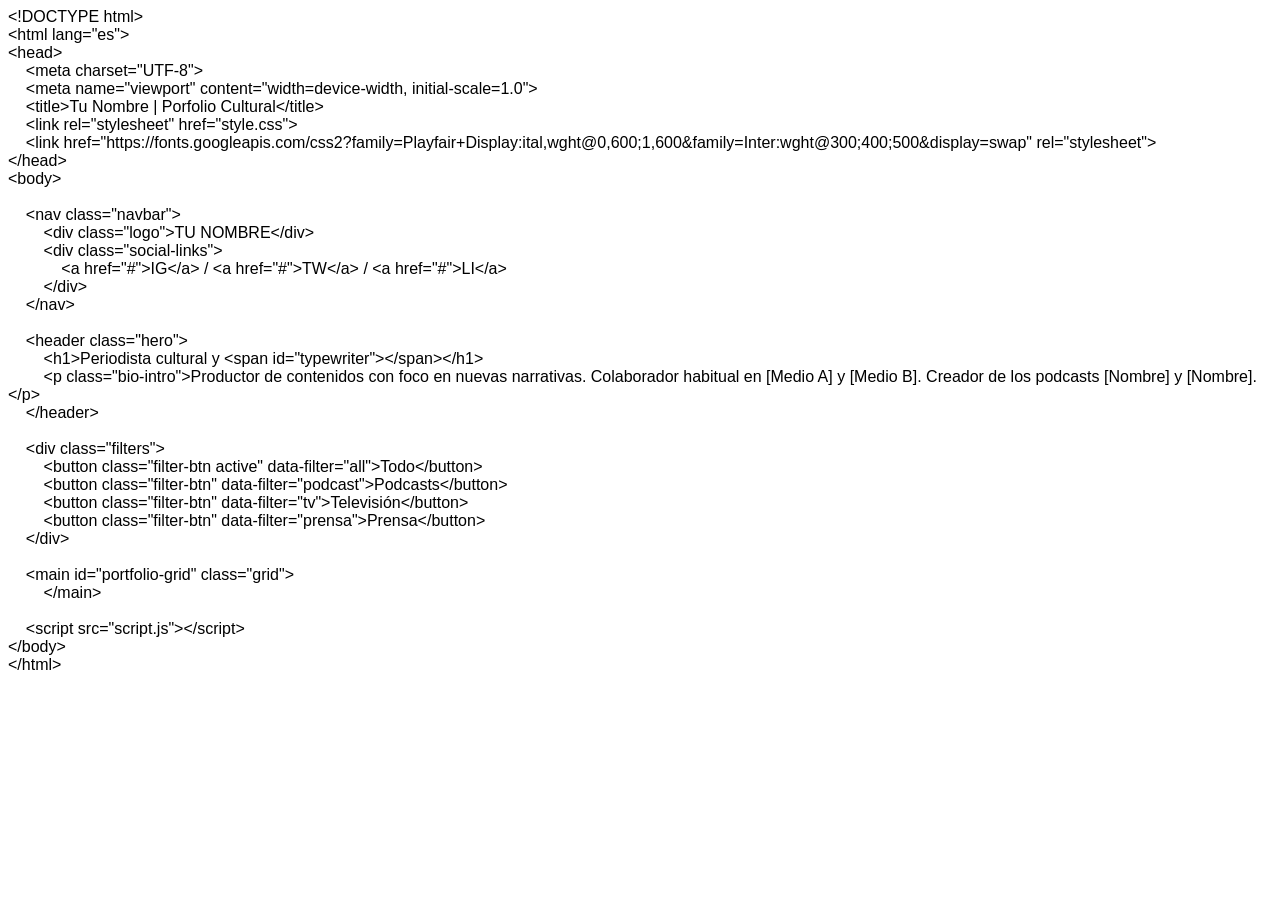
==== index.html @ bae036b2 "Mi primera subida" ====
<html xmlns:o="urn:schemas-microsoft-com:office:office"
xmlns:w="urn:schemas-microsoft-com:office:word"
xmlns:m="http://schemas.microsoft.com/office/2004/12/omml"
xmlns="http://www.w3.org/TR/REC-html40">

<head>
<meta http-equiv=Content-Type content="text/html; charset=utf-8">
<meta name=ProgId content=Word.Document>
<meta name=Generator content="Microsoft Word 15">
<meta name=Originator content="Microsoft Word 15">
<link rel=File-List href="index.fld/filelist.xml">
<!--[if gte mso 9]><xml>
 <o:DocumentProperties>
  <o:Author>Eugenio Viñas Serrano</o:Author>
  <o:LastAuthor>Eugenio Viñas Serrano</o:LastAuthor>
  <o:Revision>1</o:Revision>
  <o:TotalTime>1</o:TotalTime>
  <o:Created>2026-02-05T09:20:00Z</o:Created>
  <o:LastSaved>2026-02-05T09:21:00Z</o:LastSaved>
  <o:Pages>1</o:Pages>
  <o:Words>207</o:Words>
  <o:Characters>1141</o:Characters>
  <o:Lines>9</o:Lines>
  <o:Paragraphs>2</o:Paragraphs>
  <o:CharactersWithSpaces>1346</o:CharactersWithSpaces>
  <o:Version>16.00</o:Version>
 </o:DocumentProperties>
 <o:OfficeDocumentSettings>
  <o:AllowPNG/>
 </o:OfficeDocumentSettings>
</xml><![endif]-->
<link rel=themeData href="index.fld/themedata.thmx">
<link rel=colorSchemeMapping href="index.fld/colorschememapping.xml">
<!--[if gte mso 9]><xml>
 <w:WordDocument>
  <w:SpellingState>Clean</w:SpellingState>
  <w:TrackMoves>false</w:TrackMoves>
  <w:TrackFormatting/>
  <w:HyphenationZone>21</w:HyphenationZone>
  <w:PunctuationKerning/>
  <w:ValidateAgainstSchemas/>
  <w:SaveIfXMLInvalid>false</w:SaveIfXMLInvalid>
  <w:IgnoreMixedContent>false</w:IgnoreMixedContent>
  <w:AlwaysShowPlaceholderText>false</w:AlwaysShowPlaceholderText>
  <w:DoNotPromoteQF/>
  <w:LidThemeOther>ES</w:LidThemeOther>
  <w:LidThemeAsian>X-NONE</w:LidThemeAsian>
  <w:LidThemeComplexScript>X-NONE</w:LidThemeComplexScript>
  <w:Compatibility>
   <w:BreakWrappedTables/>
   <w:SnapToGridInCell/>
   <w:WrapTextWithPunct/>
   <w:UseAsianBreakRules/>
   <w:DontGrowAutofit/>
   <w:SplitPgBreakAndParaMark/>
   <w:EnableOpenTypeKerning/>
   <w:DontFlipMirrorIndents/>
   <w:OverrideTableStyleHps/>
  </w:Compatibility>
  <m:mathPr>
   <m:mathFont m:val="Cambria Math"/>
   <m:brkBin m:val="before"/>
   <m:brkBinSub m:val="&#45;-"/>
   <m:smallFrac m:val="off"/>
   <m:dispDef/>
   <m:lMargin m:val="0"/>
   <m:rMargin m:val="0"/>
   <m:defJc m:val="centerGroup"/>
   <m:wrapIndent m:val="1440"/>
   <m:intLim m:val="subSup"/>
   <m:naryLim m:val="undOvr"/>
  </m:mathPr></w:WordDocument>
</xml><![endif]--><!--[if gte mso 9]><xml>
 <w:LatentStyles DefLockedState="false" DefUnhideWhenUsed="false"
  DefSemiHidden="false" DefQFormat="false" DefPriority="99"
  LatentStyleCount="376">
  <w:LsdException Locked="false" Priority="0" QFormat="true" Name="Normal"/>
  <w:LsdException Locked="false" Priority="9" QFormat="true" Name="heading 1"/>
  <w:LsdException Locked="false" Priority="9" SemiHidden="true"
   UnhideWhenUsed="true" QFormat="true" Name="heading 2"/>
  <w:LsdException Locked="false" Priority="9" SemiHidden="true"
   UnhideWhenUsed="true" QFormat="true" Name="heading 3"/>
  <w:LsdException Locked="false" Priority="9" SemiHidden="true"
   UnhideWhenUsed="true" QFormat="true" Name="heading 4"/>
  <w:LsdException Locked="false" Priority="9" SemiHidden="true"
   UnhideWhenUsed="true" QFormat="true" Name="heading 5"/>
  <w:LsdException Locked="false" Priority="9" SemiHidden="true"
   UnhideWhenUsed="true" QFormat="true" Name="heading 6"/>
  <w:LsdException Locked="false" Priority="9" SemiHidden="true"
   UnhideWhenUsed="true" QFormat="true" Name="heading 7"/>
  <w:LsdException Locked="false" Priority="9" SemiHidden="true"
   UnhideWhenUsed="true" QFormat="true" Name="heading 8"/>
  <w:LsdException Locked="false" Priority="9" SemiHidden="true"
   UnhideWhenUsed="true" QFormat="true" Name="heading 9"/>
  <w:LsdException Locked="false" SemiHidden="true" UnhideWhenUsed="true"
   Name="index 1"/>
  <w:LsdException Locked="false" SemiHidden="true" UnhideWhenUsed="true"
   Name="index 2"/>
  <w:LsdException Locked="false" SemiHidden="true" UnhideWhenUsed="true"
   Name="index 3"/>
  <w:LsdException Locked="false" SemiHidden="true" UnhideWhenUsed="true"
   Name="index 4"/>
  <w:LsdException Locked="false" SemiHidden="true" UnhideWhenUsed="true"
   Name="index 5"/>
  <w:LsdException Locked="false" SemiHidden="true" UnhideWhenUsed="true"
   Name="index 6"/>
  <w:LsdException Locked="false" SemiHidden="true" UnhideWhenUsed="true"
   Name="index 7"/>
  <w:LsdException Locked="false" SemiHidden="true" UnhideWhenUsed="true"
   Name="index 8"/>
  <w:LsdException Locked="false" SemiHidden="true" UnhideWhenUsed="true"
   Name="index 9"/>
  <w:LsdException Locked="false" Priority="39" SemiHidden="true"
   UnhideWhenUsed="true" Name="toc 1"/>
  <w:LsdException Locked="false" Priority="39" SemiHidden="true"
   UnhideWhenUsed="true" Name="toc 2"/>
  <w:LsdException Locked="false" Priority="39" SemiHidden="true"
   UnhideWhenUsed="true" Name="toc 3"/>
  <w:LsdException Locked="false" Priority="39" SemiHidden="true"
   UnhideWhenUsed="true" Name="toc 4"/>
  <w:LsdException Locked="false" Priority="39" SemiHidden="true"
   UnhideWhenUsed="true" Name="toc 5"/>
  <w:LsdException Locked="false" Priority="39" SemiHidden="true"
   UnhideWhenUsed="true" Name="toc 6"/>
  <w:LsdException Locked="false" Priority="39" SemiHidden="true"
   UnhideWhenUsed="true" Name="toc 7"/>
  <w:LsdException Locked="false" Priority="39" SemiHidden="true"
   UnhideWhenUsed="true" Name="toc 8"/>
  <w:LsdException Locked="false" Priority="39" SemiHidden="true"
   UnhideWhenUsed="true" Name="toc 9"/>
  <w:LsdException Locked="false" SemiHidden="true" UnhideWhenUsed="true"
   Name="Normal Indent"/>
  <w:LsdException Locked="false" SemiHidden="true" UnhideWhenUsed="true"
   Name="footnote text"/>
  <w:LsdException Locked="false" SemiHidden="true" UnhideWhenUsed="true"
   Name="annotation text"/>
  <w:LsdException Locked="false" SemiHidden="true" UnhideWhenUsed="true"
   Name="header"/>
  <w:LsdException Locked="false" SemiHidden="true" UnhideWhenUsed="true"
   Name="footer"/>
  <w:LsdException Locked="false" SemiHidden="true" UnhideWhenUsed="true"
   Name="index heading"/>
  <w:LsdException Locked="false" Priority="35" SemiHidden="true"
   UnhideWhenUsed="true" QFormat="true" Name="caption"/>
  <w:LsdException Locked="false" SemiHidden="true" UnhideWhenUsed="true"
   Name="table of figures"/>
  <w:LsdException Locked="false" SemiHidden="true" UnhideWhenUsed="true"
   Name="envelope address"/>
  <w:LsdException Locked="false" SemiHidden="true" UnhideWhenUsed="true"
   Name="envelope return"/>
  <w:LsdException Locked="false" SemiHidden="true" UnhideWhenUsed="true"
   Name="footnote reference"/>
  <w:LsdException Locked="false" SemiHidden="true" UnhideWhenUsed="true"
   Name="annotation reference"/>
  <w:LsdException Locked="false" SemiHidden="true" UnhideWhenUsed="true"
   Name="line number"/>
  <w:LsdException Locked="false" SemiHidden="true" UnhideWhenUsed="true"
   Name="page number"/>
  <w:LsdException Locked="false" SemiHidden="true" UnhideWhenUsed="true"
   Name="endnote reference"/>
  <w:LsdException Locked="false" SemiHidden="true" UnhideWhenUsed="true"
   Name="endnote text"/>
  <w:LsdException Locked="false" SemiHidden="true" UnhideWhenUsed="true"
   Name="table of authorities"/>
  <w:LsdException Locked="false" SemiHidden="true" UnhideWhenUsed="true"
   Name="macro"/>
  <w:LsdException Locked="false" SemiHidden="true" UnhideWhenUsed="true"
   Name="toa heading"/>
  <w:LsdException Locked="false" SemiHidden="true" UnhideWhenUsed="true"
   Name="List"/>
  <w:LsdException Locked="false" SemiHidden="true" UnhideWhenUsed="true"
   Name="List Bullet"/>
  <w:LsdException Locked="false" SemiHidden="true" UnhideWhenUsed="true"
   Name="List Number"/>
  <w:LsdException Locked="false" SemiHidden="true" UnhideWhenUsed="true"
   Name="List 2"/>
  <w:LsdException Locked="false" SemiHidden="true" UnhideWhenUsed="true"
   Name="List 3"/>
  <w:LsdException Locked="false" SemiHidden="true" UnhideWhenUsed="true"
   Name="List 4"/>
  <w:LsdException Locked="false" SemiHidden="true" UnhideWhenUsed="true"
   Name="List 5"/>
  <w:LsdException Locked="false" SemiHidden="true" UnhideWhenUsed="true"
   Name="List Bullet 2"/>
  <w:LsdException Locked="false" SemiHidden="true" UnhideWhenUsed="true"
   Name="List Bullet 3"/>
  <w:LsdException Locked="false" SemiHidden="true" UnhideWhenUsed="true"
   Name="List Bullet 4"/>
  <w:LsdException Locked="false" SemiHidden="true" UnhideWhenUsed="true"
   Name="List Bullet 5"/>
  <w:LsdException Locked="false" SemiHidden="true" UnhideWhenUsed="true"
   Name="List Number 2"/>
  <w:LsdException Locked="false" SemiHidden="true" UnhideWhenUsed="true"
   Name="List Number 3"/>
  <w:LsdException Locked="false" SemiHidden="true" UnhideWhenUsed="true"
   Name="List Number 4"/>
  <w:LsdException Locked="false" SemiHidden="true" UnhideWhenUsed="true"
   Name="List Number 5"/>
  <w:LsdException Locked="false" Priority="10" QFormat="true" Name="Title"/>
  <w:LsdException Locked="false" SemiHidden="true" UnhideWhenUsed="true"
   Name="Closing"/>
  <w:LsdException Locked="false" SemiHidden="true" UnhideWhenUsed="true"
   Name="Signature"/>
  <w:LsdException Locked="false" Priority="1" SemiHidden="true"
   UnhideWhenUsed="true" Name="Default Paragraph Font"/>
  <w:LsdException Locked="false" SemiHidden="true" UnhideWhenUsed="true"
   Name="Body Text"/>
  <w:LsdException Locked="false" SemiHidden="true" UnhideWhenUsed="true"
   Name="Body Text Indent"/>
  <w:LsdException Locked="false" SemiHidden="true" UnhideWhenUsed="true"
   Name="List Continue"/>
  <w:LsdException Locked="false" SemiHidden="true" UnhideWhenUsed="true"
   Name="List Continue 2"/>
  <w:LsdException Locked="false" SemiHidden="true" UnhideWhenUsed="true"
   Name="List Continue 3"/>
  <w:LsdException Locked="false" SemiHidden="true" UnhideWhenUsed="true"
   Name="List Continue 4"/>
  <w:LsdException Locked="false" SemiHidden="true" UnhideWhenUsed="true"
   Name="List Continue 5"/>
  <w:LsdException Locked="false" SemiHidden="true" UnhideWhenUsed="true"
   Name="Message Header"/>
  <w:LsdException Locked="false" Priority="11" QFormat="true" Name="Subtitle"/>
  <w:LsdException Locked="false" SemiHidden="true" UnhideWhenUsed="true"
   Name="Salutation"/>
  <w:LsdException Locked="false" SemiHidden="true" UnhideWhenUsed="true"
   Name="Date"/>
  <w:LsdException Locked="false" SemiHidden="true" UnhideWhenUsed="true"
   Name="Body Text First Indent"/>
  <w:LsdException Locked="false" SemiHidden="true" UnhideWhenUsed="true"
   Name="Body Text First Indent 2"/>
  <w:LsdException Locked="false" SemiHidden="true" UnhideWhenUsed="true"
   Name="Note Heading"/>
  <w:LsdException Locked="false" SemiHidden="true" UnhideWhenUsed="true"
   Name="Body Text 2"/>
  <w:LsdException Locked="false" SemiHidden="true" UnhideWhenUsed="true"
   Name="Body Text 3"/>
  <w:LsdException Locked="false" SemiHidden="true" UnhideWhenUsed="true"
   Name="Body Text Indent 2"/>
  <w:LsdException Locked="false" SemiHidden="true" UnhideWhenUsed="true"
   Name="Body Text Indent 3"/>
  <w:LsdException Locked="false" SemiHidden="true" UnhideWhenUsed="true"
   Name="Block Text"/>
  <w:LsdException Locked="false" SemiHidden="true" UnhideWhenUsed="true"
   Name="Hyperlink"/>
  <w:LsdException Locked="false" SemiHidden="true" UnhideWhenUsed="true"
   Name="FollowedHyperlink"/>
  <w:LsdException Locked="false" Priority="22" QFormat="true" Name="Strong"/>
  <w:LsdException Locked="false" Priority="20" QFormat="true" Name="Emphasis"/>
  <w:LsdException Locked="false" SemiHidden="true" UnhideWhenUsed="true"
   Name="Document Map"/>
  <w:LsdException Locked="false" SemiHidden="true" UnhideWhenUsed="true"
   Name="Plain Text"/>
  <w:LsdException Locked="false" SemiHidden="true" UnhideWhenUsed="true"
   Name="E-mail Signature"/>
  <w:LsdException Locked="false" SemiHidden="true" UnhideWhenUsed="true"
   Name="HTML Top of Form"/>
  <w:LsdException Locked="false" SemiHidden="true" UnhideWhenUsed="true"
   Name="HTML Bottom of Form"/>
  <w:LsdException Locked="false" SemiHidden="true" UnhideWhenUsed="true"
   Name="Normal (Web)"/>
  <w:LsdException Locked="false" SemiHidden="true" UnhideWhenUsed="true"
   Name="HTML Acronym"/>
  <w:LsdException Locked="false" SemiHidden="true" UnhideWhenUsed="true"
   Name="HTML Address"/>
  <w:LsdException Locked="false" SemiHidden="true" UnhideWhenUsed="true"
   Name="HTML Cite"/>
  <w:LsdException Locked="false" SemiHidden="true" UnhideWhenUsed="true"
   Name="HTML Code"/>
  <w:LsdException Locked="false" SemiHidden="true" UnhideWhenUsed="true"
   Name="HTML Definition"/>
  <w:LsdException Locked="false" SemiHidden="true" UnhideWhenUsed="true"
   Name="HTML Keyboard"/>
  <w:LsdException Locked="false" SemiHidden="true" UnhideWhenUsed="true"
   Name="HTML Preformatted"/>
  <w:LsdException Locked="false" SemiHidden="true" UnhideWhenUsed="true"
   Name="HTML Sample"/>
  <w:LsdException Locked="false" SemiHidden="true" UnhideWhenUsed="true"
   Name="HTML Typewriter"/>
  <w:LsdException Locked="false" SemiHidden="true" UnhideWhenUsed="true"
   Name="HTML Variable"/>
  <w:LsdException Locked="false" SemiHidden="true" UnhideWhenUsed="true"
   Name="Normal Table"/>
  <w:LsdException Locked="false" SemiHidden="true" UnhideWhenUsed="true"
   Name="annotation subject"/>
  <w:LsdException Locked="false" SemiHidden="true" UnhideWhenUsed="true"
   Name="No List"/>
  <w:LsdException Locked="false" SemiHidden="true" UnhideWhenUsed="true"
   Name="Outline List 1"/>
  <w:LsdException Locked="false" SemiHidden="true" UnhideWhenUsed="true"
   Name="Outline List 2"/>
  <w:LsdException Locked="false" SemiHidden="true" UnhideWhenUsed="true"
   Name="Outline List 3"/>
  <w:LsdException Locked="false" SemiHidden="true" UnhideWhenUsed="true"
   Name="Table Simple 1"/>
  <w:LsdException Locked="false" SemiHidden="true" UnhideWhenUsed="true"
   Name="Table Simple 2"/>
  <w:LsdException Locked="false" SemiHidden="true" UnhideWhenUsed="true"
   Name="Table Simple 3"/>
  <w:LsdException Locked="false" SemiHidden="true" UnhideWhenUsed="true"
   Name="Table Classic 1"/>
  <w:LsdException Locked="false" SemiHidden="true" UnhideWhenUsed="true"
   Name="Table Classic 2"/>
  <w:LsdException Locked="false" SemiHidden="true" UnhideWhenUsed="true"
   Name="Table Classic 3"/>
  <w:LsdException Locked="false" SemiHidden="true" UnhideWhenUsed="true"
   Name="Table Classic 4"/>
  <w:LsdException Locked="false" SemiHidden="true" UnhideWhenUsed="true"
   Name="Table Colorful 1"/>
  <w:LsdException Locked="false" SemiHidden="true" UnhideWhenUsed="true"
   Name="Table Colorful 2"/>
  <w:LsdException Locked="false" SemiHidden="true" UnhideWhenUsed="true"
   Name="Table Colorful 3"/>
  <w:LsdException Locked="false" SemiHidden="true" UnhideWhenUsed="true"
   Name="Table Columns 1"/>
  <w:LsdException Locked="false" SemiHidden="true" UnhideWhenUsed="true"
   Name="Table Columns 2"/>
  <w:LsdException Locked="false" SemiHidden="true" UnhideWhenUsed="true"
   Name="Table Columns 3"/>
  <w:LsdException Locked="false" SemiHidden="true" UnhideWhenUsed="true"
   Name="Table Columns 4"/>
  <w:LsdException Locked="false" SemiHidden="true" UnhideWhenUsed="true"
   Name="Table Columns 5"/>
  <w:LsdException Locked="false" SemiHidden="true" UnhideWhenUsed="true"
   Name="Table Grid 1"/>
  <w:LsdException Locked="false" SemiHidden="true" UnhideWhenUsed="true"
   Name="Table Grid 2"/>
  <w:LsdException Locked="false" SemiHidden="true" UnhideWhenUsed="true"
   Name="Table Grid 3"/>
  <w:LsdException Locked="false" SemiHidden="true" UnhideWhenUsed="true"
   Name="Table Grid 4"/>
  <w:LsdException Locked="false" SemiHidden="true" UnhideWhenUsed="true"
   Name="Table Grid 5"/>
  <w:LsdException Locked="false" SemiHidden="true" UnhideWhenUsed="true"
   Name="Table Grid 6"/>
  <w:LsdException Locked="false" SemiHidden="true" UnhideWhenUsed="true"
   Name="Table Grid 7"/>
  <w:LsdException Locked="false" SemiHidden="true" UnhideWhenUsed="true"
   Name="Table Grid 8"/>
  <w:LsdException Locked="false" SemiHidden="true" UnhideWhenUsed="true"
   Name="Table List 1"/>
  <w:LsdException Locked="false" SemiHidden="true" UnhideWhenUsed="true"
   Name="Table List 2"/>
  <w:LsdException Locked="false" SemiHidden="true" UnhideWhenUsed="true"
   Name="Table List 3"/>
  <w:LsdException Locked="false" SemiHidden="true" UnhideWhenUsed="true"
   Name="Table List 4"/>
  <w:LsdException Locked="false" SemiHidden="true" UnhideWhenUsed="true"
   Name="Table List 5"/>
  <w:LsdException Locked="false" SemiHidden="true" UnhideWhenUsed="true"
   Name="Table List 6"/>
  <w:LsdException Locked="false" SemiHidden="true" UnhideWhenUsed="true"
   Name="Table List 7"/>
  <w:LsdException Locked="false" SemiHidden="true" UnhideWhenUsed="true"
   Name="Table List 8"/>
  <w:LsdException Locked="false" SemiHidden="true" UnhideWhenUsed="true"
   Name="Table 3D effects 1"/>
  <w:LsdException Locked="false" SemiHidden="true" UnhideWhenUsed="true"
   Name="Table 3D effects 2"/>
  <w:LsdException Locked="false" SemiHidden="true" UnhideWhenUsed="true"
   Name="Table 3D effects 3"/>
  <w:LsdException Locked="false" SemiHidden="true" UnhideWhenUsed="true"
   Name="Table Contemporary"/>
  <w:LsdException Locked="false" SemiHidden="true" UnhideWhenUsed="true"
   Name="Table Elegant"/>
  <w:LsdException Locked="false" SemiHidden="true" UnhideWhenUsed="true"
   Name="Table Professional"/>
  <w:LsdException Locked="false" SemiHidden="true" UnhideWhenUsed="true"
   Name="Table Subtle 1"/>
  <w:LsdException Locked="false" SemiHidden="true" UnhideWhenUsed="true"
   Name="Table Subtle 2"/>
  <w:LsdException Locked="false" SemiHidden="true" UnhideWhenUsed="true"
   Name="Table Web 1"/>
  <w:LsdException Locked="false" SemiHidden="true" UnhideWhenUsed="true"
   Name="Table Web 2"/>
  <w:LsdException Locked="false" SemiHidden="true" UnhideWhenUsed="true"
   Name="Table Web 3"/>
  <w:LsdException Locked="false" SemiHidden="true" UnhideWhenUsed="true"
   Name="Balloon Text"/>
  <w:LsdException Locked="false" Priority="39" Name="Table Grid"/>
  <w:LsdException Locked="false" SemiHidden="true" UnhideWhenUsed="true"
   Name="Table Theme"/>
  <w:LsdException Locked="false" SemiHidden="true" Name="Placeholder Text"/>
  <w:LsdException Locked="false" Priority="1" QFormat="true" Name="No Spacing"/>
  <w:LsdException Locked="false" Priority="60" Name="Light Shading"/>
  <w:LsdException Locked="false" Priority="61" Name="Light List"/>
  <w:LsdException Locked="false" Priority="62" Name="Light Grid"/>
  <w:LsdException Locked="false" Priority="63" Name="Medium Shading 1"/>
  <w:LsdException Locked="false" Priority="64" Name="Medium Shading 2"/>
  <w:LsdException Locked="false" Priority="65" Name="Medium List 1"/>
  <w:LsdException Locked="false" Priority="66" Name="Medium List 2"/>
  <w:LsdException Locked="false" Priority="67" Name="Medium Grid 1"/>
  <w:LsdException Locked="false" Priority="68" Name="Medium Grid 2"/>
  <w:LsdException Locked="false" Priority="69" Name="Medium Grid 3"/>
  <w:LsdException Locked="false" Priority="70" Name="Dark List"/>
  <w:LsdException Locked="false" Priority="71" Name="Colorful Shading"/>
  <w:LsdException Locked="false" Priority="72" Name="Colorful List"/>
  <w:LsdException Locked="false" Priority="73" Name="Colorful Grid"/>
  <w:LsdException Locked="false" Priority="60" Name="Light Shading Accent 1"/>
  <w:LsdException Locked="false" Priority="61" Name="Light List Accent 1"/>
  <w:LsdException Locked="false" Priority="62" Name="Light Grid Accent 1"/>
  <w:LsdException Locked="false" Priority="63" Name="Medium Shading 1 Accent 1"/>
  <w:LsdException Locked="false" Priority="64" Name="Medium Shading 2 Accent 1"/>
  <w:LsdException Locked="false" Priority="65" Name="Medium List 1 Accent 1"/>
  <w:LsdException Locked="false" SemiHidden="true" Name="Revision"/>
  <w:LsdException Locked="false" Priority="34" QFormat="true"
   Name="List Paragraph"/>
  <w:LsdException Locked="false" Priority="29" QFormat="true" Name="Quote"/>
  <w:LsdException Locked="false" Priority="30" QFormat="true"
   Name="Intense Quote"/>
  <w:LsdException Locked="false" Priority="66" Name="Medium List 2 Accent 1"/>
  <w:LsdException Locked="false" Priority="67" Name="Medium Grid 1 Accent 1"/>
  <w:LsdException Locked="false" Priority="68" Name="Medium Grid 2 Accent 1"/>
  <w:LsdException Locked="false" Priority="69" Name="Medium Grid 3 Accent 1"/>
  <w:LsdException Locked="false" Priority="70" Name="Dark List Accent 1"/>
  <w:LsdException Locked="false" Priority="71" Name="Colorful Shading Accent 1"/>
  <w:LsdException Locked="false" Priority="72" Name="Colorful List Accent 1"/>
  <w:LsdException Locked="false" Priority="73" Name="Colorful Grid Accent 1"/>
  <w:LsdException Locked="false" Priority="60" Name="Light Shading Accent 2"/>
  <w:LsdException Locked="false" Priority="61" Name="Light List Accent 2"/>
  <w:LsdException Locked="false" Priority="62" Name="Light Grid Accent 2"/>
  <w:LsdException Locked="false" Priority="63" Name="Medium Shading 1 Accent 2"/>
  <w:LsdException Locked="false" Priority="64" Name="Medium Shading 2 Accent 2"/>
  <w:LsdException Locked="false" Priority="65" Name="Medium List 1 Accent 2"/>
  <w:LsdException Locked="false" Priority="66" Name="Medium List 2 Accent 2"/>
  <w:LsdException Locked="false" Priority="67" Name="Medium Grid 1 Accent 2"/>
  <w:LsdException Locked="false" Priority="68" Name="Medium Grid 2 Accent 2"/>
  <w:LsdException Locked="false" Priority="69" Name="Medium Grid 3 Accent 2"/>
  <w:LsdException Locked="false" Priority="70" Name="Dark List Accent 2"/>
  <w:LsdException Locked="false" Priority="71" Name="Colorful Shading Accent 2"/>
  <w:LsdException Locked="false" Priority="72" Name="Colorful List Accent 2"/>
  <w:LsdException Locked="false" Priority="73" Name="Colorful Grid Accent 2"/>
  <w:LsdException Locked="false" Priority="60" Name="Light Shading Accent 3"/>
  <w:LsdException Locked="false" Priority="61" Name="Light List Accent 3"/>
  <w:LsdException Locked="false" Priority="62" Name="Light Grid Accent 3"/>
  <w:LsdException Locked="false" Priority="63" Name="Medium Shading 1 Accent 3"/>
  <w:LsdException Locked="false" Priority="64" Name="Medium Shading 2 Accent 3"/>
  <w:LsdException Locked="false" Priority="65" Name="Medium List 1 Accent 3"/>
  <w:LsdException Locked="false" Priority="66" Name="Medium List 2 Accent 3"/>
  <w:LsdException Locked="false" Priority="67" Name="Medium Grid 1 Accent 3"/>
  <w:LsdException Locked="false" Priority="68" Name="Medium Grid 2 Accent 3"/>
  <w:LsdException Locked="false" Priority="69" Name="Medium Grid 3 Accent 3"/>
  <w:LsdException Locked="false" Priority="70" Name="Dark List Accent 3"/>
  <w:LsdException Locked="false" Priority="71" Name="Colorful Shading Accent 3"/>
  <w:LsdException Locked="false" Priority="72" Name="Colorful List Accent 3"/>
  <w:LsdException Locked="false" Priority="73" Name="Colorful Grid Accent 3"/>
  <w:LsdException Locked="false" Priority="60" Name="Light Shading Accent 4"/>
  <w:LsdException Locked="false" Priority="61" Name="Light List Accent 4"/>
  <w:LsdException Locked="false" Priority="62" Name="Light Grid Accent 4"/>
  <w:LsdException Locked="false" Priority="63" Name="Medium Shading 1 Accent 4"/>
  <w:LsdException Locked="false" Priority="64" Name="Medium Shading 2 Accent 4"/>
  <w:LsdException Locked="false" Priority="65" Name="Medium List 1 Accent 4"/>
  <w:LsdException Locked="false" Priority="66" Name="Medium List 2 Accent 4"/>
  <w:LsdException Locked="false" Priority="67" Name="Medium Grid 1 Accent 4"/>
  <w:LsdException Locked="false" Priority="68" Name="Medium Grid 2 Accent 4"/>
  <w:LsdException Locked="false" Priority="69" Name="Medium Grid 3 Accent 4"/>
  <w:LsdException Locked="false" Priority="70" Name="Dark List Accent 4"/>
  <w:LsdException Locked="false" Priority="71" Name="Colorful Shading Accent 4"/>
  <w:LsdException Locked="false" Priority="72" Name="Colorful List Accent 4"/>
  <w:LsdException Locked="false" Priority="73" Name="Colorful Grid Accent 4"/>
  <w:LsdException Locked="false" Priority="60" Name="Light Shading Accent 5"/>
  <w:LsdException Locked="false" Priority="61" Name="Light List Accent 5"/>
  <w:LsdException Locked="false" Priority="62" Name="Light Grid Accent 5"/>
  <w:LsdException Locked="false" Priority="63" Name="Medium Shading 1 Accent 5"/>
  <w:LsdException Locked="false" Priority="64" Name="Medium Shading 2 Accent 5"/>
  <w:LsdException Locked="false" Priority="65" Name="Medium List 1 Accent 5"/>
  <w:LsdException Locked="false" Priority="66" Name="Medium List 2 Accent 5"/>
  <w:LsdException Locked="false" Priority="67" Name="Medium Grid 1 Accent 5"/>
  <w:LsdException Locked="false" Priority="68" Name="Medium Grid 2 Accent 5"/>
  <w:LsdException Locked="false" Priority="69" Name="Medium Grid 3 Accent 5"/>
  <w:LsdException Locked="false" Priority="70" Name="Dark List Accent 5"/>
  <w:LsdException Locked="false" Priority="71" Name="Colorful Shading Accent 5"/>
  <w:LsdException Locked="false" Priority="72" Name="Colorful List Accent 5"/>
  <w:LsdException Locked="false" Priority="73" Name="Colorful Grid Accent 5"/>
  <w:LsdException Locked="false" Priority="60" Name="Light Shading Accent 6"/>
  <w:LsdException Locked="false" Priority="61" Name="Light List Accent 6"/>
  <w:LsdException Locked="false" Priority="62" Name="Light Grid Accent 6"/>
  <w:LsdException Locked="false" Priority="63" Name="Medium Shading 1 Accent 6"/>
  <w:LsdException Locked="false" Priority="64" Name="Medium Shading 2 Accent 6"/>
  <w:LsdException Locked="false" Priority="65" Name="Medium List 1 Accent 6"/>
  <w:LsdException Locked="false" Priority="66" Name="Medium List 2 Accent 6"/>
  <w:LsdException Locked="false" Priority="67" Name="Medium Grid 1 Accent 6"/>
  <w:LsdException Locked="false" Priority="68" Name="Medium Grid 2 Accent 6"/>
  <w:LsdException Locked="false" Priority="69" Name="Medium Grid 3 Accent 6"/>
  <w:LsdException Locked="false" Priority="70" Name="Dark List Accent 6"/>
  <w:LsdException Locked="false" Priority="71" Name="Colorful Shading Accent 6"/>
  <w:LsdException Locked="false" Priority="72" Name="Colorful List Accent 6"/>
  <w:LsdException Locked="false" Priority="73" Name="Colorful Grid Accent 6"/>
  <w:LsdException Locked="false" Priority="19" QFormat="true"
   Name="Subtle Emphasis"/>
  <w:LsdException Locked="false" Priority="21" QFormat="true"
   Name="Intense Emphasis"/>
  <w:LsdException Locked="false" Priority="31" QFormat="true"
   Name="Subtle Reference"/>
  <w:LsdException Locked="false" Priority="32" QFormat="true"
   Name="Intense Reference"/>
  <w:LsdException Locked="false" Priority="33" QFormat="true" Name="Book Title"/>
  <w:LsdException Locked="false" Priority="37" SemiHidden="true"
   UnhideWhenUsed="true" Name="Bibliography"/>
  <w:LsdException Locked="false" Priority="39" SemiHidden="true"
   UnhideWhenUsed="true" QFormat="true" Name="TOC Heading"/>
  <w:LsdException Locked="false" Priority="41" Name="Plain Table 1"/>
  <w:LsdException Locked="false" Priority="42" Name="Plain Table 2"/>
  <w:LsdException Locked="false" Priority="43" Name="Plain Table 3"/>
  <w:LsdException Locked="false" Priority="44" Name="Plain Table 4"/>
  <w:LsdException Locked="false" Priority="45" Name="Plain Table 5"/>
  <w:LsdException Locked="false" Priority="40" Name="Grid Table Light"/>
  <w:LsdException Locked="false" Priority="46" Name="Grid Table 1 Light"/>
  <w:LsdException Locked="false" Priority="47" Name="Grid Table 2"/>
  <w:LsdException Locked="false" Priority="48" Name="Grid Table 3"/>
  <w:LsdException Locked="false" Priority="49" Name="Grid Table 4"/>
  <w:LsdException Locked="false" Priority="50" Name="Grid Table 5 Dark"/>
  <w:LsdException Locked="false" Priority="51" Name="Grid Table 6 Colorful"/>
  <w:LsdException Locked="false" Priority="52" Name="Grid Table 7 Colorful"/>
  <w:LsdException Locked="false" Priority="46"
   Name="Grid Table 1 Light Accent 1"/>
  <w:LsdException Locked="false" Priority="47" Name="Grid Table 2 Accent 1"/>
  <w:LsdException Locked="false" Priority="48" Name="Grid Table 3 Accent 1"/>
  <w:LsdException Locked="false" Priority="49" Name="Grid Table 4 Accent 1"/>
  <w:LsdException Locked="false" Priority="50" Name="Grid Table 5 Dark Accent 1"/>
  <w:LsdException Locked="false" Priority="51"
   Name="Grid Table 6 Colorful Accent 1"/>
  <w:LsdException Locked="false" Priority="52"
   Name="Grid Table 7 Colorful Accent 1"/>
  <w:LsdException Locked="false" Priority="46"
   Name="Grid Table 1 Light Accent 2"/>
  <w:LsdException Locked="false" Priority="47" Name="Grid Table 2 Accent 2"/>
  <w:LsdException Locked="false" Priority="48" Name="Grid Table 3 Accent 2"/>
  <w:LsdException Locked="false" Priority="49" Name="Grid Table 4 Accent 2"/>
  <w:LsdException Locked="false" Priority="50" Name="Grid Table 5 Dark Accent 2"/>
  <w:LsdException Locked="false" Priority="51"
   Name="Grid Table 6 Colorful Accent 2"/>
  <w:LsdException Locked="false" Priority="52"
   Name="Grid Table 7 Colorful Accent 2"/>
  <w:LsdException Locked="false" Priority="46"
   Name="Grid Table 1 Light Accent 3"/>
  <w:LsdException Locked="false" Priority="47" Name="Grid Table 2 Accent 3"/>
  <w:LsdException Locked="false" Priority="48" Name="Grid Table 3 Accent 3"/>
  <w:LsdException Locked="false" Priority="49" Name="Grid Table 4 Accent 3"/>
  <w:LsdException Locked="false" Priority="50" Name="Grid Table 5 Dark Accent 3"/>
  <w:LsdException Locked="false" Priority="51"
   Name="Grid Table 6 Colorful Accent 3"/>
  <w:LsdException Locked="false" Priority="52"
   Name="Grid Table 7 Colorful Accent 3"/>
  <w:LsdException Locked="false" Priority="46"
   Name="Grid Table 1 Light Accent 4"/>
  <w:LsdException Locked="false" Priority="47" Name="Grid Table 2 Accent 4"/>
  <w:LsdException Locked="false" Priority="48" Name="Grid Table 3 Accent 4"/>
  <w:LsdException Locked="false" Priority="49" Name="Grid Table 4 Accent 4"/>
  <w:LsdException Locked="false" Priority="50" Name="Grid Table 5 Dark Accent 4"/>
  <w:LsdException Locked="false" Priority="51"
   Name="Grid Table 6 Colorful Accent 4"/>
  <w:LsdException Locked="false" Priority="52"
   Name="Grid Table 7 Colorful Accent 4"/>
  <w:LsdException Locked="false" Priority="46"
   Name="Grid Table 1 Light Accent 5"/>
  <w:LsdException Locked="false" Priority="47" Name="Grid Table 2 Accent 5"/>
  <w:LsdException Locked="false" Priority="48" Name="Grid Table 3 Accent 5"/>
  <w:LsdException Locked="false" Priority="49" Name="Grid Table 4 Accent 5"/>
  <w:LsdException Locked="false" Priority="50" Name="Grid Table 5 Dark Accent 5"/>
  <w:LsdException Locked="false" Priority="51"
   Name="Grid Table 6 Colorful Accent 5"/>
  <w:LsdException Locked="false" Priority="52"
   Name="Grid Table 7 Colorful Accent 5"/>
  <w:LsdException Locked="false" Priority="46"
   Name="Grid Table 1 Light Accent 6"/>
  <w:LsdException Locked="false" Priority="47" Name="Grid Table 2 Accent 6"/>
  <w:LsdException Locked="false" Priority="48" Name="Grid Table 3 Accent 6"/>
  <w:LsdException Locked="false" Priority="49" Name="Grid Table 4 Accent 6"/>
  <w:LsdException Locked="false" Priority="50" Name="Grid Table 5 Dark Accent 6"/>
  <w:LsdException Locked="false" Priority="51"
   Name="Grid Table 6 Colorful Accent 6"/>
  <w:LsdException Locked="false" Priority="52"
   Name="Grid Table 7 Colorful Accent 6"/>
  <w:LsdException Locked="false" Priority="46" Name="List Table 1 Light"/>
  <w:LsdException Locked="false" Priority="47" Name="List Table 2"/>
  <w:LsdException Locked="false" Priority="48" Name="List Table 3"/>
  <w:LsdException Locked="false" Priority="49" Name="List Table 4"/>
  <w:LsdException Locked="false" Priority="50" Name="List Table 5 Dark"/>
  <w:LsdException Locked="false" Priority="51" Name="List Table 6 Colorful"/>
  <w:LsdException Locked="false" Priority="52" Name="List Table 7 Colorful"/>
  <w:LsdException Locked="false" Priority="46"
   Name="List Table 1 Light Accent 1"/>
  <w:LsdException Locked="false" Priority="47" Name="List Table 2 Accent 1"/>
  <w:LsdException Locked="false" Priority="48" Name="List Table 3 Accent 1"/>
  <w:LsdException Locked="false" Priority="49" Name="List Table 4 Accent 1"/>
  <w:LsdException Locked="false" Priority="50" Name="List Table 5 Dark Accent 1"/>
  <w:LsdException Locked="false" Priority="51"
   Name="List Table 6 Colorful Accent 1"/>
  <w:LsdException Locked="false" Priority="52"
   Name="List Table 7 Colorful Accent 1"/>
  <w:LsdException Locked="false" Priority="46"
   Name="List Table 1 Light Accent 2"/>
  <w:LsdException Locked="false" Priority="47" Name="List Table 2 Accent 2"/>
  <w:LsdException Locked="false" Priority="48" Name="List Table 3 Accent 2"/>
  <w:LsdException Locked="false" Priority="49" Name="List Table 4 Accent 2"/>
  <w:LsdException Locked="false" Priority="50" Name="List Table 5 Dark Accent 2"/>
  <w:LsdException Locked="false" Priority="51"
   Name="List Table 6 Colorful Accent 2"/>
  <w:LsdException Locked="false" Priority="52"
   Name="List Table 7 Colorful Accent 2"/>
  <w:LsdException Locked="false" Priority="46"
   Name="List Table 1 Light Accent 3"/>
  <w:LsdException Locked="false" Priority="47" Name="List Table 2 Accent 3"/>
  <w:LsdException Locked="false" Priority="48" Name="List Table 3 Accent 3"/>
  <w:LsdException Locked="false" Priority="49" Name="List Table 4 Accent 3"/>
  <w:LsdException Locked="false" Priority="50" Name="List Table 5 Dark Accent 3"/>
  <w:LsdException Locked="false" Priority="51"
   Name="List Table 6 Colorful Accent 3"/>
  <w:LsdException Locked="false" Priority="52"
   Name="List Table 7 Colorful Accent 3"/>
  <w:LsdException Locked="false" Priority="46"
   Name="List Table 1 Light Accent 4"/>
  <w:LsdException Locked="false" Priority="47" Name="List Table 2 Accent 4"/>
  <w:LsdException Locked="false" Priority="48" Name="List Table 3 Accent 4"/>
  <w:LsdException Locked="false" Priority="49" Name="List Table 4 Accent 4"/>
  <w:LsdException Locked="false" Priority="50" Name="List Table 5 Dark Accent 4"/>
  <w:LsdException Locked="false" Priority="51"
   Name="List Table 6 Colorful Accent 4"/>
  <w:LsdException Locked="false" Priority="52"
   Name="List Table 7 Colorful Accent 4"/>
  <w:LsdException Locked="false" Priority="46"
   Name="List Table 1 Light Accent 5"/>
  <w:LsdException Locked="false" Priority="47" Name="List Table 2 Accent 5"/>
  <w:LsdException Locked="false" Priority="48" Name="List Table 3 Accent 5"/>
  <w:LsdException Locked="false" Priority="49" Name="List Table 4 Accent 5"/>
  <w:LsdException Locked="false" Priority="50" Name="List Table 5 Dark Accent 5"/>
  <w:LsdException Locked="false" Priority="51"
   Name="List Table 6 Colorful Accent 5"/>
  <w:LsdException Locked="false" Priority="52"
   Name="List Table 7 Colorful Accent 5"/>
  <w:LsdException Locked="false" Priority="46"
   Name="List Table 1 Light Accent 6"/>
  <w:LsdException Locked="false" Priority="47" Name="List Table 2 Accent 6"/>
  <w:LsdException Locked="false" Priority="48" Name="List Table 3 Accent 6"/>
  <w:LsdException Locked="false" Priority="49" Name="List Table 4 Accent 6"/>
  <w:LsdException Locked="false" Priority="50" Name="List Table 5 Dark Accent 6"/>
  <w:LsdException Locked="false" Priority="51"
   Name="List Table 6 Colorful Accent 6"/>
  <w:LsdException Locked="false" Priority="52"
   Name="List Table 7 Colorful Accent 6"/>
  <w:LsdException Locked="false" SemiHidden="true" UnhideWhenUsed="true"
   Name="Mention"/>
  <w:LsdException Locked="false" SemiHidden="true" UnhideWhenUsed="true"
   Name="Smart Hyperlink"/>
  <w:LsdException Locked="false" SemiHidden="true" UnhideWhenUsed="true"
   Name="Hashtag"/>
  <w:LsdException Locked="false" SemiHidden="true" UnhideWhenUsed="true"
   Name="Unresolved Mention"/>
  <w:LsdException Locked="false" SemiHidden="true" UnhideWhenUsed="true"
   Name="Smart Link"/>
 </w:LatentStyles>
</xml><![endif]-->
<style>
<!--
 /* Font Definitions */
 @font-face
	{font-family:"Cambria Math";
	panose-1:2 4 5 3 5 4 6 3 2 4;
	mso-font-charset:0;
	mso-generic-font-family:roman;
	mso-font-pitch:variable;
	mso-font-signature:-536870145 1107305727 0 0 415 0;}
@font-face
	{font-family:Aptos;
	panose-1:2 11 0 4 2 2 2 2 2 4;
	mso-font-charset:0;
	mso-generic-font-family:swiss;
	mso-font-pitch:variable;
	mso-font-signature:536871559 3 0 0 415 0;}
 /* Style Definitions */
 p.MsoNormal, li.MsoNormal, div.MsoNormal
	{mso-style-unhide:no;
	mso-style-qformat:yes;
	mso-style-parent:"";
	margin:0cm;
	mso-pagination:widow-orphan;
	font-size:12.0pt;
	font-family:"Aptos",sans-serif;
	mso-ascii-font-family:Aptos;
	mso-ascii-theme-font:minor-latin;
	mso-fareast-font-family:Aptos;
	mso-fareast-theme-font:minor-latin;
	mso-hansi-font-family:Aptos;
	mso-hansi-theme-font:minor-latin;
	mso-bidi-font-family:"Times New Roman";
	mso-bidi-theme-font:minor-bidi;
	mso-font-kerning:1.0pt;
	mso-ligatures:standardcontextual;
	mso-fareast-language:EN-US;}
h1
	{mso-style-priority:9;
	mso-style-unhide:no;
	mso-style-qformat:yes;
	mso-style-link:"Título 1 Car";
	mso-style-next:Normal;
	margin-top:18.0pt;
	margin-right:0cm;
	margin-bottom:4.0pt;
	margin-left:0cm;
	mso-pagination:widow-orphan lines-together;
	page-break-after:avoid;
	mso-outline-level:1;
	font-size:20.0pt;
	font-family:"Aptos Display",sans-serif;
	mso-ascii-font-family:"Aptos Display";
	mso-ascii-theme-font:major-latin;
	mso-fareast-font-family:"Times New Roman";
	mso-fareast-theme-font:major-fareast;
	mso-hansi-font-family:"Aptos Display";
	mso-hansi-theme-font:major-latin;
	mso-bidi-font-family:"Times New Roman";
	mso-bidi-theme-font:major-bidi;
	color:#0F4761;
	mso-themecolor:accent1;
	mso-themeshade:191;
	mso-font-kerning:1.0pt;
	mso-ligatures:standardcontextual;
	mso-fareast-language:EN-US;
	font-weight:normal;}
h2
	{mso-style-noshow:yes;
	mso-style-priority:9;
	mso-style-qformat:yes;
	mso-style-link:"Título 2 Car";
	mso-style-next:Normal;
	margin-top:8.0pt;
	margin-right:0cm;
	margin-bottom:4.0pt;
	margin-left:0cm;
	mso-pagination:widow-orphan lines-together;
	page-break-after:avoid;
	mso-outline-level:2;
	font-size:16.0pt;
	font-family:"Aptos Display",sans-serif;
	mso-ascii-font-family:"Aptos Display";
	mso-ascii-theme-font:major-latin;
	mso-fareast-font-family:"Times New Roman";
	mso-fareast-theme-font:major-fareast;
	mso-hansi-font-family:"Aptos Display";
	mso-hansi-theme-font:major-latin;
	mso-bidi-font-family:"Times New Roman";
	mso-bidi-theme-font:major-bidi;
	color:#0F4761;
	mso-themecolor:accent1;
	mso-themeshade:191;
	mso-font-kerning:1.0pt;
	mso-ligatures:standardcontextual;
	mso-fareast-language:EN-US;
	font-weight:normal;}
h3
	{mso-style-noshow:yes;
	mso-style-priority:9;
	mso-style-qformat:yes;
	mso-style-link:"Título 3 Car";
	mso-style-next:Normal;
	margin-top:8.0pt;
	margin-right:0cm;
	margin-bottom:4.0pt;
	margin-left:0cm;
	mso-pagination:widow-orphan lines-together;
	page-break-after:avoid;
	mso-outline-level:3;
	font-size:14.0pt;
	font-family:"Aptos",sans-serif;
	mso-ascii-font-family:Aptos;
	mso-ascii-theme-font:minor-latin;
	mso-fareast-font-family:"Times New Roman";
	mso-fareast-theme-font:major-fareast;
	mso-hansi-font-family:Aptos;
	mso-hansi-theme-font:minor-latin;
	mso-bidi-font-family:"Times New Roman";
	mso-bidi-theme-font:major-bidi;
	color:#0F4761;
	mso-themecolor:accent1;
	mso-themeshade:191;
	mso-font-kerning:1.0pt;
	mso-ligatures:standardcontextual;
	mso-fareast-language:EN-US;
	font-weight:normal;}
h4
	{mso-style-noshow:yes;
	mso-style-priority:9;
	mso-style-qformat:yes;
	mso-style-link:"Título 4 Car";
	mso-style-next:Normal;
	margin-top:4.0pt;
	margin-right:0cm;
	margin-bottom:2.0pt;
	margin-left:0cm;
	mso-pagination:widow-orphan lines-together;
	page-break-after:avoid;
	mso-outline-level:4;
	font-size:12.0pt;
	font-family:"Aptos",sans-serif;
	mso-ascii-font-family:Aptos;
	mso-ascii-theme-font:minor-latin;
	mso-fareast-font-family:"Times New Roman";
	mso-fareast-theme-font:major-fareast;
	mso-hansi-font-family:Aptos;
	mso-hansi-theme-font:minor-latin;
	mso-bidi-font-family:"Times New Roman";
	mso-bidi-theme-font:major-bidi;
	color:#0F4761;
	mso-themecolor:accent1;
	mso-themeshade:191;
	mso-font-kerning:1.0pt;
	mso-ligatures:standardcontextual;
	mso-fareast-language:EN-US;
	font-weight:normal;
	font-style:italic;}
h5
	{mso-style-noshow:yes;
	mso-style-priority:9;
	mso-style-qformat:yes;
	mso-style-link:"Título 5 Car";
	mso-style-next:Normal;
	margin-top:4.0pt;
	margin-right:0cm;
	margin-bottom:2.0pt;
	margin-left:0cm;
	mso-pagination:widow-orphan lines-together;
	page-break-after:avoid;
	mso-outline-level:5;
	font-size:12.0pt;
	font-family:"Aptos",sans-serif;
	mso-ascii-font-family:Aptos;
	mso-ascii-theme-font:minor-latin;
	mso-fareast-font-family:"Times New Roman";
	mso-fareast-theme-font:major-fareast;
	mso-hansi-font-family:Aptos;
	mso-hansi-theme-font:minor-latin;
	mso-bidi-font-family:"Times New Roman";
	mso-bidi-theme-font:major-bidi;
	color:#0F4761;
	mso-themecolor:accent1;
	mso-themeshade:191;
	mso-font-kerning:1.0pt;
	mso-ligatures:standardcontextual;
	mso-fareast-language:EN-US;
	font-weight:normal;}
h6
	{mso-style-noshow:yes;
	mso-style-priority:9;
	mso-style-qformat:yes;
	mso-style-link:"Título 6 Car";
	mso-style-next:Normal;
	margin-top:2.0pt;
	margin-right:0cm;
	margin-bottom:0cm;
	margin-left:0cm;
	mso-pagination:widow-orphan lines-together;
	page-break-after:avoid;
	mso-outline-level:6;
	font-size:12.0pt;
	font-family:"Aptos",sans-serif;
	mso-ascii-font-family:Aptos;
	mso-ascii-theme-font:minor-latin;
	mso-fareast-font-family:"Times New Roman";
	mso-fareast-theme-font:major-fareast;
	mso-hansi-font-family:Aptos;
	mso-hansi-theme-font:minor-latin;
	mso-bidi-font-family:"Times New Roman";
	mso-bidi-theme-font:major-bidi;
	color:#595959;
	mso-themecolor:text1;
	mso-themetint:166;
	mso-font-kerning:1.0pt;
	mso-ligatures:standardcontextual;
	mso-fareast-language:EN-US;
	font-weight:normal;
	font-style:italic;}
p.MsoHeading7, li.MsoHeading7, div.MsoHeading7
	{mso-style-noshow:yes;
	mso-style-priority:9;
	mso-style-qformat:yes;
	mso-style-link:"Título 7 Car";
	mso-style-next:Normal;
	margin-top:2.0pt;
	margin-right:0cm;
	margin-bottom:0cm;
	margin-left:0cm;
	mso-pagination:widow-orphan lines-together;
	page-break-after:avoid;
	mso-outline-level:7;
	font-size:12.0pt;
	font-family:"Aptos",sans-serif;
	mso-ascii-font-family:Aptos;
	mso-ascii-theme-font:minor-latin;
	mso-fareast-font-family:"Times New Roman";
	mso-fareast-theme-font:major-fareast;
	mso-hansi-font-family:Aptos;
	mso-hansi-theme-font:minor-latin;
	mso-bidi-font-family:"Times New Roman";
	mso-bidi-theme-font:major-bidi;
	color:#595959;
	mso-themecolor:text1;
	mso-themetint:166;
	mso-font-kerning:1.0pt;
	mso-ligatures:standardcontextual;
	mso-fareast-language:EN-US;}
p.MsoHeading8, li.MsoHeading8, div.MsoHeading8
	{mso-style-noshow:yes;
	mso-style-priority:9;
	mso-style-qformat:yes;
	mso-style-link:"Título 8 Car";
	mso-style-next:Normal;
	margin:0cm;
	mso-pagination:widow-orphan lines-together;
	page-break-after:avoid;
	mso-outline-level:8;
	font-size:12.0pt;
	font-family:"Aptos",sans-serif;
	mso-ascii-font-family:Aptos;
	mso-ascii-theme-font:minor-latin;
	mso-fareast-font-family:"Times New Roman";
	mso-fareast-theme-font:major-fareast;
	mso-hansi-font-family:Aptos;
	mso-hansi-theme-font:minor-latin;
	mso-bidi-font-family:"Times New Roman";
	mso-bidi-theme-font:major-bidi;
	color:#272727;
	mso-themecolor:text1;
	mso-themetint:216;
	mso-font-kerning:1.0pt;
	mso-ligatures:standardcontextual;
	mso-fareast-language:EN-US;
	font-style:italic;}
p.MsoHeading9, li.MsoHeading9, div.MsoHeading9
	{mso-style-noshow:yes;
	mso-style-priority:9;
	mso-style-qformat:yes;
	mso-style-link:"Título 9 Car";
	mso-style-next:Normal;
	margin:0cm;
	mso-pagination:widow-orphan lines-together;
	page-break-after:avoid;
	mso-outline-level:9;
	font-size:12.0pt;
	font-family:"Aptos",sans-serif;
	mso-ascii-font-family:Aptos;
	mso-ascii-theme-font:minor-latin;
	mso-fareast-font-family:"Times New Roman";
	mso-fareast-theme-font:major-fareast;
	mso-hansi-font-family:Aptos;
	mso-hansi-theme-font:minor-latin;
	mso-bidi-font-family:"Times New Roman";
	mso-bidi-theme-font:major-bidi;
	color:#272727;
	mso-themecolor:text1;
	mso-themetint:216;
	mso-font-kerning:1.0pt;
	mso-ligatures:standardcontextual;
	mso-fareast-language:EN-US;}
p.MsoTitle, li.MsoTitle, div.MsoTitle
	{mso-style-priority:10;
	mso-style-unhide:no;
	mso-style-qformat:yes;
	mso-style-link:"Título Car";
	mso-style-next:Normal;
	margin-top:0cm;
	margin-right:0cm;
	margin-bottom:4.0pt;
	margin-left:0cm;
	mso-add-space:auto;
	mso-pagination:widow-orphan;
	font-size:28.0pt;
	font-family:"Aptos Display",sans-serif;
	mso-ascii-font-family:"Aptos Display";
	mso-ascii-theme-font:major-latin;
	mso-fareast-font-family:"Times New Roman";
	mso-fareast-theme-font:major-fareast;
	mso-hansi-font-family:"Aptos Display";
	mso-hansi-theme-font:major-latin;
	mso-bidi-font-family:"Times New Roman";
	mso-bidi-theme-font:major-bidi;
	letter-spacing:-.5pt;
	mso-font-kerning:14.0pt;
	mso-ligatures:standardcontextual;
	mso-fareast-language:EN-US;}
p.MsoTitleCxSpFirst, li.MsoTitleCxSpFirst, div.MsoTitleCxSpFirst
	{mso-style-priority:10;
	mso-style-unhide:no;
	mso-style-qformat:yes;
	mso-style-link:"Título Car";
	mso-style-next:Normal;
	mso-style-type:export-only;
	margin:0cm;
	mso-add-space:auto;
	mso-pagination:widow-orphan;
	font-size:28.0pt;
	font-family:"Aptos Display",sans-serif;
	mso-ascii-font-family:"Aptos Display";
	mso-ascii-theme-font:major-latin;
	mso-fareast-font-family:"Times New Roman";
	mso-fareast-theme-font:major-fareast;
	mso-hansi-font-family:"Aptos Display";
	mso-hansi-theme-font:major-latin;
	mso-bidi-font-family:"Times New Roman";
	mso-bidi-theme-font:major-bidi;
	letter-spacing:-.5pt;
	mso-font-kerning:14.0pt;
	mso-ligatures:standardcontextual;
	mso-fareast-language:EN-US;}
p.MsoTitleCxSpMiddle, li.MsoTitleCxSpMiddle, div.MsoTitleCxSpMiddle
	{mso-style-priority:10;
	mso-style-unhide:no;
	mso-style-qformat:yes;
	mso-style-link:"Título Car";
	mso-style-next:Normal;
	mso-style-type:export-only;
	margin:0cm;
	mso-add-space:auto;
	mso-pagination:widow-orphan;
	font-size:28.0pt;
	font-family:"Aptos Display",sans-serif;
	mso-ascii-font-family:"Aptos Display";
	mso-ascii-theme-font:major-latin;
	mso-fareast-font-family:"Times New Roman";
	mso-fareast-theme-font:major-fareast;
	mso-hansi-font-family:"Aptos Display";
	mso-hansi-theme-font:major-latin;
	mso-bidi-font-family:"Times New Roman";
	mso-bidi-theme-font:major-bidi;
	letter-spacing:-.5pt;
	mso-font-kerning:14.0pt;
	mso-ligatures:standardcontextual;
	mso-fareast-language:EN-US;}
p.MsoTitleCxSpLast, li.MsoTitleCxSpLast, div.MsoTitleCxSpLast
	{mso-style-priority:10;
	mso-style-unhide:no;
	mso-style-qformat:yes;
	mso-style-link:"Título Car";
	mso-style-next:Normal;
	mso-style-type:export-only;
	margin-top:0cm;
	margin-right:0cm;
	margin-bottom:4.0pt;
	margin-left:0cm;
	mso-add-space:auto;
	mso-pagination:widow-orphan;
	font-size:28.0pt;
	font-family:"Aptos Display",sans-serif;
	mso-ascii-font-family:"Aptos Display";
	mso-ascii-theme-font:major-latin;
	mso-fareast-font-family:"Times New Roman";
	mso-fareast-theme-font:major-fareast;
	mso-hansi-font-family:"Aptos Display";
	mso-hansi-theme-font:major-latin;
	mso-bidi-font-family:"Times New Roman";
	mso-bidi-theme-font:major-bidi;
	letter-spacing:-.5pt;
	mso-font-kerning:14.0pt;
	mso-ligatures:standardcontextual;
	mso-fareast-language:EN-US;}
p.MsoSubtitle, li.MsoSubtitle, div.MsoSubtitle
	{mso-style-priority:11;
	mso-style-unhide:no;
	mso-style-qformat:yes;
	mso-style-link:"Subtítulo Car";
	mso-style-next:Normal;
	margin-top:0cm;
	margin-right:0cm;
	margin-bottom:8.0pt;
	margin-left:0cm;
	mso-pagination:widow-orphan;
	font-size:14.0pt;
	font-family:"Aptos",sans-serif;
	mso-ascii-font-family:Aptos;
	mso-ascii-theme-font:minor-latin;
	mso-fareast-font-family:"Times New Roman";
	mso-fareast-theme-font:major-fareast;
	mso-hansi-font-family:Aptos;
	mso-hansi-theme-font:minor-latin;
	mso-bidi-font-family:"Times New Roman";
	mso-bidi-theme-font:major-bidi;
	color:#595959;
	mso-themecolor:text1;
	mso-themetint:166;
	letter-spacing:.75pt;
	mso-font-kerning:1.0pt;
	mso-ligatures:standardcontextual;
	mso-fareast-language:EN-US;}
p.MsoListParagraph, li.MsoListParagraph, div.MsoListParagraph
	{mso-style-priority:34;
	mso-style-unhide:no;
	mso-style-qformat:yes;
	margin-top:0cm;
	margin-right:0cm;
	margin-bottom:0cm;
	margin-left:36.0pt;
	mso-add-space:auto;
	mso-pagination:widow-orphan;
	font-size:12.0pt;
	font-family:"Aptos",sans-serif;
	mso-ascii-font-family:Aptos;
	mso-ascii-theme-font:minor-latin;
	mso-fareast-font-family:Aptos;
	mso-fareast-theme-font:minor-latin;
	mso-hansi-font-family:Aptos;
	mso-hansi-theme-font:minor-latin;
	mso-bidi-font-family:"Times New Roman";
	mso-bidi-theme-font:minor-bidi;
	mso-font-kerning:1.0pt;
	mso-ligatures:standardcontextual;
	mso-fareast-language:EN-US;}
p.MsoListParagraphCxSpFirst, li.MsoListParagraphCxSpFirst, div.MsoListParagraphCxSpFirst
	{mso-style-priority:34;
	mso-style-unhide:no;
	mso-style-qformat:yes;
	mso-style-type:export-only;
	margin-top:0cm;
	margin-right:0cm;
	margin-bottom:0cm;
	margin-left:36.0pt;
	mso-add-space:auto;
	mso-pagination:widow-orphan;
	font-size:12.0pt;
	font-family:"Aptos",sans-serif;
	mso-ascii-font-family:Aptos;
	mso-ascii-theme-font:minor-latin;
	mso-fareast-font-family:Aptos;
	mso-fareast-theme-font:minor-latin;
	mso-hansi-font-family:Aptos;
	mso-hansi-theme-font:minor-latin;
	mso-bidi-font-family:"Times New Roman";
	mso-bidi-theme-font:minor-bidi;
	mso-font-kerning:1.0pt;
	mso-ligatures:standardcontextual;
	mso-fareast-language:EN-US;}
p.MsoListParagraphCxSpMiddle, li.MsoListParagraphCxSpMiddle, div.MsoListParagraphCxSpMiddle
	{mso-style-priority:34;
	mso-style-unhide:no;
	mso-style-qformat:yes;
	mso-style-type:export-only;
	margin-top:0cm;
	margin-right:0cm;
	margin-bottom:0cm;
	margin-left:36.0pt;
	mso-add-space:auto;
	mso-pagination:widow-orphan;
	font-size:12.0pt;
	font-family:"Aptos",sans-serif;
	mso-ascii-font-family:Aptos;
	mso-ascii-theme-font:minor-latin;
	mso-fareast-font-family:Aptos;
	mso-fareast-theme-font:minor-latin;
	mso-hansi-font-family:Aptos;
	mso-hansi-theme-font:minor-latin;
	mso-bidi-font-family:"Times New Roman";
	mso-bidi-theme-font:minor-bidi;
	mso-font-kerning:1.0pt;
	mso-ligatures:standardcontextual;
	mso-fareast-language:EN-US;}
p.MsoListParagraphCxSpLast, li.MsoListParagraphCxSpLast, div.MsoListParagraphCxSpLast
	{mso-style-priority:34;
	mso-style-unhide:no;
	mso-style-qformat:yes;
	mso-style-type:export-only;
	margin-top:0cm;
	margin-right:0cm;
	margin-bottom:0cm;
	margin-left:36.0pt;
	mso-add-space:auto;
	mso-pagination:widow-orphan;
	font-size:12.0pt;
	font-family:"Aptos",sans-serif;
	mso-ascii-font-family:Aptos;
	mso-ascii-theme-font:minor-latin;
	mso-fareast-font-family:Aptos;
	mso-fareast-theme-font:minor-latin;
	mso-hansi-font-family:Aptos;
	mso-hansi-theme-font:minor-latin;
	mso-bidi-font-family:"Times New Roman";
	mso-bidi-theme-font:minor-bidi;
	mso-font-kerning:1.0pt;
	mso-ligatures:standardcontextual;
	mso-fareast-language:EN-US;}
p.MsoQuote, li.MsoQuote, div.MsoQuote
	{mso-style-priority:29;
	mso-style-unhide:no;
	mso-style-qformat:yes;
	mso-style-link:"Cita Car";
	mso-style-next:Normal;
	margin-top:8.0pt;
	margin-right:0cm;
	margin-bottom:8.0pt;
	margin-left:0cm;
	text-align:center;
	mso-pagination:widow-orphan;
	font-size:12.0pt;
	font-family:"Aptos",sans-serif;
	mso-ascii-font-family:Aptos;
	mso-ascii-theme-font:minor-latin;
	mso-fareast-font-family:Aptos;
	mso-fareast-theme-font:minor-latin;
	mso-hansi-font-family:Aptos;
	mso-hansi-theme-font:minor-latin;
	mso-bidi-font-family:"Times New Roman";
	mso-bidi-theme-font:minor-bidi;
	color:#404040;
	mso-themecolor:text1;
	mso-themetint:191;
	mso-font-kerning:1.0pt;
	mso-ligatures:standardcontextual;
	mso-fareast-language:EN-US;
	font-style:italic;}
p.MsoIntenseQuote, li.MsoIntenseQuote, div.MsoIntenseQuote
	{mso-style-priority:30;
	mso-style-unhide:no;
	mso-style-qformat:yes;
	mso-style-link:"Cita destacada Car";
	mso-style-next:Normal;
	margin-top:18.0pt;
	margin-right:43.2pt;
	margin-bottom:18.0pt;
	margin-left:43.2pt;
	text-align:center;
	mso-pagination:widow-orphan;
	border:none;
	mso-border-top-alt:solid #0F4761 .5pt;
	mso-border-top-themecolor:accent1;
	mso-border-top-themeshade:191;
	mso-border-bottom-alt:solid #0F4761 .5pt;
	mso-border-bottom-themecolor:accent1;
	mso-border-bottom-themeshade:191;
	padding:0cm;
	mso-padding-alt:10.0pt 0cm 10.0pt 0cm;
	font-size:12.0pt;
	font-family:"Aptos",sans-serif;
	mso-ascii-font-family:Aptos;
	mso-ascii-theme-font:minor-latin;
	mso-fareast-font-family:Aptos;
	mso-fareast-theme-font:minor-latin;
	mso-hansi-font-family:Aptos;
	mso-hansi-theme-font:minor-latin;
	mso-bidi-font-family:"Times New Roman";
	mso-bidi-theme-font:minor-bidi;
	color:#0F4761;
	mso-themecolor:accent1;
	mso-themeshade:191;
	mso-font-kerning:1.0pt;
	mso-ligatures:standardcontextual;
	mso-fareast-language:EN-US;
	font-style:italic;}
span.MsoIntenseEmphasis
	{mso-style-priority:21;
	mso-style-unhide:no;
	mso-style-qformat:yes;
	color:#0F4761;
	mso-themecolor:accent1;
	mso-themeshade:191;
	font-style:italic;}
span.MsoIntenseReference
	{mso-style-priority:32;
	mso-style-unhide:no;
	mso-style-qformat:yes;
	font-variant:small-caps;
	color:#0F4761;
	mso-themecolor:accent1;
	mso-themeshade:191;
	letter-spacing:.25pt;
	font-weight:bold;}
span.Ttulo1Car
	{mso-style-name:"Título 1 Car";
	mso-style-priority:9;
	mso-style-unhide:no;
	mso-style-locked:yes;
	mso-style-link:"Título 1";
	mso-ansi-font-size:20.0pt;
	mso-bidi-font-size:20.0pt;
	font-family:"Aptos Display",sans-serif;
	mso-ascii-font-family:"Aptos Display";
	mso-ascii-theme-font:major-latin;
	mso-fareast-font-family:"Times New Roman";
	mso-fareast-theme-font:major-fareast;
	mso-hansi-font-family:"Aptos Display";
	mso-hansi-theme-font:major-latin;
	mso-bidi-font-family:"Times New Roman";
	mso-bidi-theme-font:major-bidi;
	color:#0F4761;
	mso-themecolor:accent1;
	mso-themeshade:191;}
span.Ttulo2Car
	{mso-style-name:"Título 2 Car";
	mso-style-noshow:yes;
	mso-style-priority:9;
	mso-style-unhide:no;
	mso-style-locked:yes;
	mso-style-link:"Título 2";
	mso-ansi-font-size:16.0pt;
	mso-bidi-font-size:16.0pt;
	font-family:"Aptos Display",sans-serif;
	mso-ascii-font-family:"Aptos Display";
	mso-ascii-theme-font:major-latin;
	mso-fareast-font-family:"Times New Roman";
	mso-fareast-theme-font:major-fareast;
	mso-hansi-font-family:"Aptos Display";
	mso-hansi-theme-font:major-latin;
	mso-bidi-font-family:"Times New Roman";
	mso-bidi-theme-font:major-bidi;
	color:#0F4761;
	mso-themecolor:accent1;
	mso-themeshade:191;}
span.Ttulo3Car
	{mso-style-name:"Título 3 Car";
	mso-style-noshow:yes;
	mso-style-priority:9;
	mso-style-unhide:no;
	mso-style-locked:yes;
	mso-style-link:"Título 3";
	mso-ansi-font-size:14.0pt;
	mso-bidi-font-size:14.0pt;
	font-family:"Times New Roman",serif;
	mso-fareast-font-family:"Times New Roman";
	mso-fareast-theme-font:major-fareast;
	mso-bidi-font-family:"Times New Roman";
	mso-bidi-theme-font:major-bidi;
	color:#0F4761;
	mso-themecolor:accent1;
	mso-themeshade:191;}
span.Ttulo4Car
	{mso-style-name:"Título 4 Car";
	mso-style-noshow:yes;
	mso-style-priority:9;
	mso-style-unhide:no;
	mso-style-locked:yes;
	mso-style-link:"Título 4";
	font-family:"Times New Roman",serif;
	mso-fareast-font-family:"Times New Roman";
	mso-fareast-theme-font:major-fareast;
	mso-bidi-font-family:"Times New Roman";
	mso-bidi-theme-font:major-bidi;
	color:#0F4761;
	mso-themecolor:accent1;
	mso-themeshade:191;
	font-style:italic;}
span.Ttulo5Car
	{mso-style-name:"Título 5 Car";
	mso-style-noshow:yes;
	mso-style-priority:9;
	mso-style-unhide:no;
	mso-style-locked:yes;
	mso-style-link:"Título 5";
	font-family:"Times New Roman",serif;
	mso-fareast-font-family:"Times New Roman";
	mso-fareast-theme-font:major-fareast;
	mso-bidi-font-family:"Times New Roman";
	mso-bidi-theme-font:major-bidi;
	color:#0F4761;
	mso-themecolor:accent1;
	mso-themeshade:191;}
span.Ttulo6Car
	{mso-style-name:"Título 6 Car";
	mso-style-noshow:yes;
	mso-style-priority:9;
	mso-style-unhide:no;
	mso-style-locked:yes;
	mso-style-link:"Título 6";
	font-family:"Times New Roman",serif;
	mso-fareast-font-family:"Times New Roman";
	mso-fareast-theme-font:major-fareast;
	mso-bidi-font-family:"Times New Roman";
	mso-bidi-theme-font:major-bidi;
	color:#595959;
	mso-themecolor:text1;
	mso-themetint:166;
	font-style:italic;}
span.Ttulo7Car
	{mso-style-name:"Título 7 Car";
	mso-style-noshow:yes;
	mso-style-priority:9;
	mso-style-unhide:no;
	mso-style-locked:yes;
	mso-style-link:"Título 7";
	font-family:"Times New Roman",serif;
	mso-fareast-font-family:"Times New Roman";
	mso-fareast-theme-font:major-fareast;
	mso-bidi-font-family:"Times New Roman";
	mso-bidi-theme-font:major-bidi;
	color:#595959;
	mso-themecolor:text1;
	mso-themetint:166;}
span.Ttulo8Car
	{mso-style-name:"Título 8 Car";
	mso-style-noshow:yes;
	mso-style-priority:9;
	mso-style-unhide:no;
	mso-style-locked:yes;
	mso-style-link:"Título 8";
	font-family:"Times New Roman",serif;
	mso-fareast-font-family:"Times New Roman";
	mso-fareast-theme-font:major-fareast;
	mso-bidi-font-family:"Times New Roman";
	mso-bidi-theme-font:major-bidi;
	color:#272727;
	mso-themecolor:text1;
	mso-themetint:216;
	font-style:italic;}
span.Ttulo9Car
	{mso-style-name:"Título 9 Car";
	mso-style-noshow:yes;
	mso-style-priority:9;
	mso-style-unhide:no;
	mso-style-locked:yes;
	mso-style-link:"Título 9";
	font-family:"Times New Roman",serif;
	mso-fareast-font-family:"Times New Roman";
	mso-fareast-theme-font:major-fareast;
	mso-bidi-font-family:"Times New Roman";
	mso-bidi-theme-font:major-bidi;
	color:#272727;
	mso-themecolor:text1;
	mso-themetint:216;}
span.TtuloCar
	{mso-style-name:"Título Car";
	mso-style-priority:10;
	mso-style-unhide:no;
	mso-style-locked:yes;
	mso-style-link:Título;
	mso-ansi-font-size:28.0pt;
	mso-bidi-font-size:28.0pt;
	font-family:"Aptos Display",sans-serif;
	mso-ascii-font-family:"Aptos Display";
	mso-ascii-theme-font:major-latin;
	mso-fareast-font-family:"Times New Roman";
	mso-fareast-theme-font:major-fareast;
	mso-hansi-font-family:"Aptos Display";
	mso-hansi-theme-font:major-latin;
	mso-bidi-font-family:"Times New Roman";
	mso-bidi-theme-font:major-bidi;
	letter-spacing:-.5pt;
	mso-font-kerning:14.0pt;}
span.SubttuloCar
	{mso-style-name:"Subtítulo Car";
	mso-style-priority:11;
	mso-style-unhide:no;
	mso-style-locked:yes;
	mso-style-link:Subtítulo;
	mso-ansi-font-size:14.0pt;
	mso-bidi-font-size:14.0pt;
	font-family:"Times New Roman",serif;
	mso-fareast-font-family:"Times New Roman";
	mso-fareast-theme-font:major-fareast;
	mso-bidi-font-family:"Times New Roman";
	mso-bidi-theme-font:major-bidi;
	color:#595959;
	mso-themecolor:text1;
	mso-themetint:166;
	letter-spacing:.75pt;}
span.CitaCar
	{mso-style-name:"Cita Car";
	mso-style-priority:29;
	mso-style-unhide:no;
	mso-style-locked:yes;
	mso-style-link:Cita;
	color:#404040;
	mso-themecolor:text1;
	mso-themetint:191;
	font-style:italic;}
span.CitadestacadaCar
	{mso-style-name:"Cita destacada Car";
	mso-style-priority:30;
	mso-style-unhide:no;
	mso-style-locked:yes;
	mso-style-link:"Cita destacada";
	color:#0F4761;
	mso-themecolor:accent1;
	mso-themeshade:191;
	font-style:italic;}
span.SpellE
	{mso-style-name:"";
	mso-spl-e:yes;}
.MsoChpDefault
	{mso-style-type:export-only;
	mso-default-props:yes;
	font-family:"Aptos",sans-serif;
	mso-ascii-font-family:Aptos;
	mso-ascii-theme-font:minor-latin;
	mso-fareast-font-family:Aptos;
	mso-fareast-theme-font:minor-latin;
	mso-hansi-font-family:Aptos;
	mso-hansi-theme-font:minor-latin;
	mso-bidi-font-family:"Times New Roman";
	mso-bidi-theme-font:minor-bidi;
	mso-fareast-language:EN-US;}
@page WordSection1
	{size:595.3pt 841.9pt;
	margin:70.85pt 3.0cm 70.85pt 3.0cm;
	mso-header-margin:35.4pt;
	mso-footer-margin:35.4pt;
	mso-paper-source:0;}
div.WordSection1
	{page:WordSection1;}
-->
</style>
<!--[if gte mso 10]>
<style>
 /* Style Definitions */
 table.MsoNormalTable
	{mso-style-name:"Tabla normal";
	mso-tstyle-rowband-size:0;
	mso-tstyle-colband-size:0;
	mso-style-noshow:yes;
	mso-style-priority:99;
	mso-style-parent:"";
	mso-padding-alt:0cm 5.4pt 0cm 5.4pt;
	mso-para-margin:0cm;
	mso-pagination:widow-orphan;
	font-size:12.0pt;
	font-family:"Aptos",sans-serif;
	mso-ascii-font-family:Aptos;
	mso-ascii-theme-font:minor-latin;
	mso-hansi-font-family:Aptos;
	mso-hansi-theme-font:minor-latin;
	mso-font-kerning:1.0pt;
	mso-ligatures:standardcontextual;
	mso-fareast-language:EN-US;}
</style>
<![endif]-->
</head>

<body lang=ES style='tab-interval:35.4pt;word-wrap:break-word'>

<div class=WordSection1>

<p class=MsoNormal>&lt;!DOCTYPE <span class=SpellE>html</span>&gt;<o:p></o:p></p>

<p class=MsoNormal>&lt;<span class=SpellE>html</span> <span class=SpellE>lang</span>=&quot;es&quot;&gt;<o:p></o:p></p>

<p class=MsoNormal>&lt;head&gt;<o:p></o:p></p>

<p class=MsoNormal><span style='mso-spacerun:yes'>    </span>&lt;meta <span
class=SpellE>charset</span>=&quot;UTF-8&quot;&gt;<o:p></o:p></p>

<p class=MsoNormal><span style='mso-spacerun:yes'>    </span>&lt;meta <span
class=SpellE>name</span>=&quot;<span class=SpellE>viewport</span>&quot; <span
class=SpellE>content</span>=&quot;<span class=SpellE>width</span>=<span
class=SpellE>device-width</span>, <span class=SpellE>initial-scale</span>=1.0&quot;&gt;<o:p></o:p></p>

<p class=MsoNormal><span style='mso-spacerun:yes'>    </span>&lt;<span
class=SpellE>title</span>&gt;Tu Nombre | Porfolio Cultural&lt;/<span
class=SpellE>title</span>&gt;<o:p></o:p></p>

<p class=MsoNormal><span style='mso-spacerun:yes'>    </span>&lt;link <span
class=SpellE>rel</span>=&quot;<span class=SpellE>stylesheet</span>&quot; <span
class=SpellE>href</span>=&quot;style.css&quot;&gt;<o:p></o:p></p>

<p class=MsoNormal><span style='mso-spacerun:yes'>    </span>&lt;link
href=&quot;https://fonts.googleapis.com/css2?family=Playfair+Display:ital,wght@0,600;1,600&amp;family=Inter:wght@300;400;500&amp;display=swap&quot;
<span class=SpellE>rel</span>=&quot;<span class=SpellE>stylesheet</span>&quot;&gt;<o:p></o:p></p>

<p class=MsoNormal>&lt;/head&gt;<o:p></o:p></p>

<p class=MsoNormal>&lt;<span class=SpellE>body</span>&gt;<o:p></o:p></p>

<p class=MsoNormal><o:p>&nbsp;</o:p></p>

<p class=MsoNormal><span style='mso-spacerun:yes'>    </span>&lt;<span
class=SpellE>nav</span> <span class=SpellE>class</span>=&quot;<span
class=SpellE>navbar</span>&quot;&gt;<o:p></o:p></p>

<p class=MsoNormal><span style='mso-spacerun:yes'>        </span>&lt;<span
class=SpellE>div</span> <span class=SpellE>class</span>=&quot;logo&quot;&gt;TU
NOMBRE&lt;/<span class=SpellE>div</span>&gt;<o:p></o:p></p>

<p class=MsoNormal><span style='mso-spacerun:yes'>        </span>&lt;<span
class=SpellE>div</span> <span class=SpellE>class</span>=&quot;social-links&quot;&gt;<o:p></o:p></p>

<p class=MsoNormal><span style='mso-spacerun:yes'>            </span>&lt;a <span
class=SpellE>href</span>=&quot;#&quot;&gt;IG&lt;/a&gt; / &lt;a <span
class=SpellE>href</span>=&quot;#&quot;&gt;TW&lt;/a&gt; / &lt;a <span
class=SpellE>href</span>=&quot;#&quot;&gt;LI&lt;/a&gt;<o:p></o:p></p>

<p class=MsoNormal><span style='mso-spacerun:yes'>        </span>&lt;/<span
class=SpellE>div</span>&gt;<o:p></o:p></p>

<p class=MsoNormal><span style='mso-spacerun:yes'>    </span>&lt;/<span
class=SpellE>nav</span>&gt;<o:p></o:p></p>

<p class=MsoNormal><o:p>&nbsp;</o:p></p>

<p class=MsoNormal><span style='mso-spacerun:yes'>    </span>&lt;<span
class=SpellE>header</span> <span class=SpellE>class</span>=&quot;<span
class=SpellE>hero</span>&quot;&gt;<o:p></o:p></p>

<p class=MsoNormal><span style='mso-spacerun:yes'>       
</span>&lt;h1&gt;Periodista cultural y &lt;<span class=SpellE>span</span>
id=&quot;<span class=SpellE>typewriter</span>&quot;&gt;&lt;/<span class=SpellE>span</span>&gt;&lt;/h1&gt;<o:p></o:p></p>

<p class=MsoNormal><span style='mso-spacerun:yes'>        </span>&lt;p <span
class=SpellE>class</span>=&quot;bio-<span class=SpellE>intro</span>&quot;&gt;Productor
de contenidos con foco en nuevas narrativas. Colaborador habitual en [Medio A]
y [Medio B]. Creador de los podcasts [Nombre] y [Nombre].&lt;/p&gt;<o:p></o:p></p>

<p class=MsoNormal><span style='mso-spacerun:yes'>    </span>&lt;/<span
class=SpellE>header</span>&gt;<o:p></o:p></p>

<p class=MsoNormal><o:p>&nbsp;</o:p></p>

<p class=MsoNormal><span style='mso-spacerun:yes'>    </span>&lt;<span
class=SpellE>div</span> <span class=SpellE>class</span>=&quot;<span
class=SpellE>filters</span>&quot;&gt;<o:p></o:p></p>

<p class=MsoNormal><span style='mso-spacerun:yes'>        </span>&lt;<span
class=SpellE>button</span> <span class=SpellE>class</span>=&quot;<span
class=SpellE>filter-btn</span> active&quot; data-<span class=SpellE>filter</span>=&quot;<span
class=SpellE>all</span>&quot;&gt;Todo&lt;/<span class=SpellE>button</span>&gt;<o:p></o:p></p>

<p class=MsoNormal><span style='mso-spacerun:yes'>        </span>&lt;<span
class=SpellE>button</span> <span class=SpellE>class</span>=&quot;<span
class=SpellE>filter-btn</span>&quot; data-<span class=SpellE>filter</span>=&quot;podcast&quot;&gt;Podcasts&lt;/<span
class=SpellE>button</span>&gt;<o:p></o:p></p>

<p class=MsoNormal><span style='mso-spacerun:yes'>        </span>&lt;<span
class=SpellE>button</span> <span class=SpellE>class</span>=&quot;<span
class=SpellE>filter-btn</span>&quot; data-<span class=SpellE>filter</span>=&quot;tv&quot;&gt;Televisión&lt;/<span
class=SpellE>button</span>&gt;<o:p></o:p></p>

<p class=MsoNormal><span style='mso-spacerun:yes'>        </span>&lt;<span
class=SpellE>button</span> <span class=SpellE>class</span>=&quot;<span
class=SpellE>filter-btn</span>&quot; data-<span class=SpellE>filter</span>=&quot;prensa&quot;&gt;Prensa&lt;/<span
class=SpellE>button</span>&gt;<o:p></o:p></p>

<p class=MsoNormal><span style='mso-spacerun:yes'>    </span>&lt;/<span
class=SpellE>div</span>&gt;<o:p></o:p></p>

<p class=MsoNormal><o:p>&nbsp;</o:p></p>

<p class=MsoNormal><span style='mso-spacerun:yes'>    </span>&lt;<span
class=SpellE>main</span> id=&quot;portfolio-<span class=SpellE>grid</span>&quot;
<span class=SpellE>class</span>=&quot;<span class=SpellE>grid</span>&quot;&gt;<o:p></o:p></p>

<p class=MsoNormal><span style='mso-spacerun:yes'>        </span>&lt;/<span
class=SpellE>main</span>&gt;<o:p></o:p></p>

<p class=MsoNormal><o:p>&nbsp;</o:p></p>

<p class=MsoNormal><span style='mso-spacerun:yes'>    </span>&lt;script <span
class=SpellE>src</span>=&quot;script.js&quot;&gt;&lt;/script&gt;<o:p></o:p></p>

<p class=MsoNormal>&lt;/<span class=SpellE>body</span>&gt;<o:p></o:p></p>

<p class=MsoNormal>&lt;/<span class=SpellE>html</span>&gt;</p>

</div>

</body>

</html>
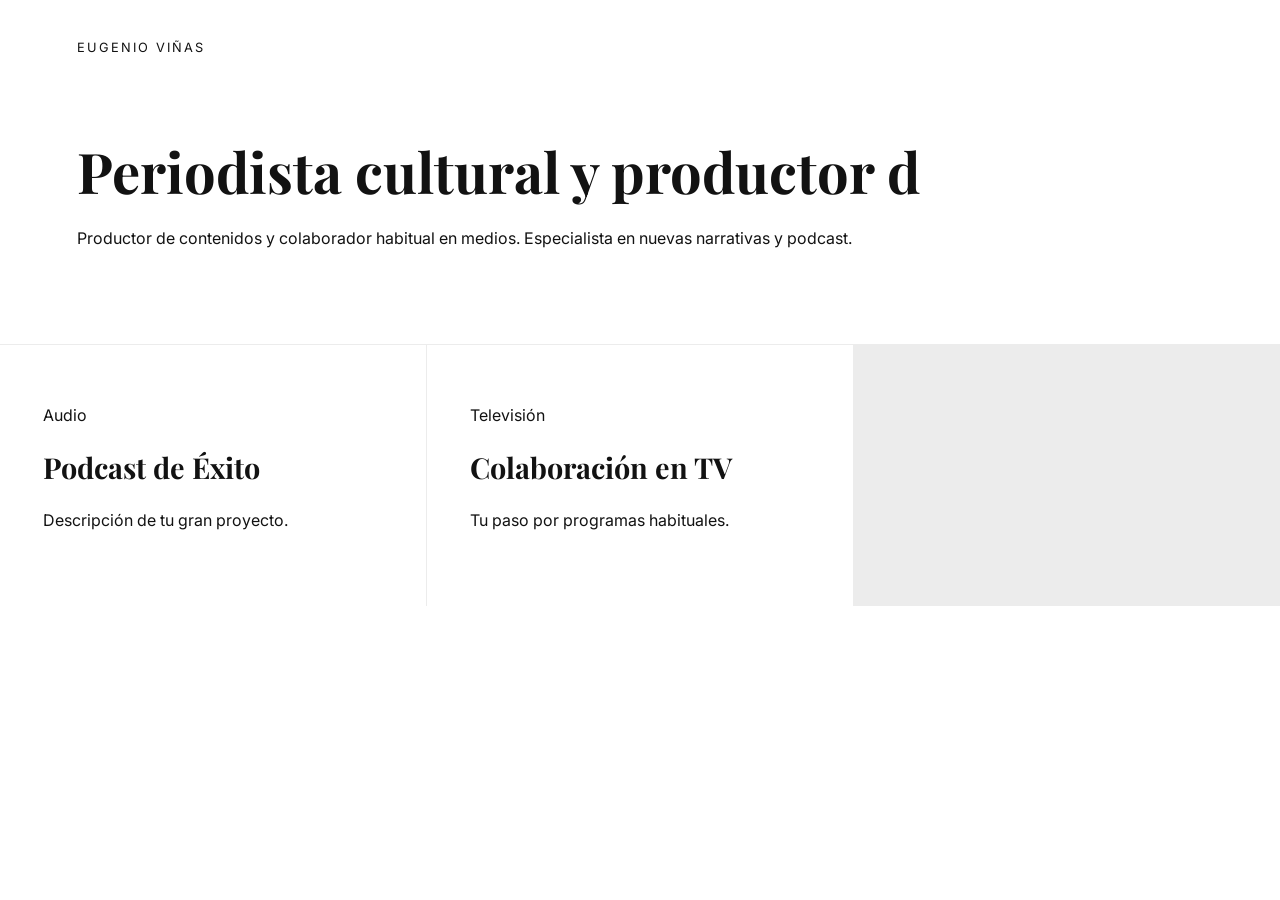
==== commit f83cdf4a: "Rename iindex.html to index.html" ====
--- a/index.html
+++ b/index.html
@@ -1,1649 +1,19 @@
-<html xmlns:o="urn:schemas-microsoft-com:office:office"
-xmlns:w="urn:schemas-microsoft-com:office:word"
-xmlns:m="http://schemas.microsoft.com/office/2004/12/omml"
-xmlns="http://www.w3.org/TR/REC-html40">
-
-<head>
-<meta http-equiv=Content-Type content="text/html; charset=utf-8">
-<meta name=ProgId content=Word.Document>
-<meta name=Generator content="Microsoft Word 15">
-<meta name=Originator content="Microsoft Word 15">
-<link rel=File-List href="index.fld/filelist.xml">
-<!--[if gte mso 9]><xml>
- <o:DocumentProperties>
-  <o:Author>Eugenio Viñas Serrano</o:Author>
-  <o:LastAuthor>Eugenio Viñas Serrano</o:LastAuthor>
-  <o:Revision>1</o:Revision>
-  <o:TotalTime>1</o:TotalTime>
-  <o:Created>2026-02-05T09:20:00Z</o:Created>
-  <o:LastSaved>2026-02-05T09:21:00Z</o:LastSaved>
-  <o:Pages>1</o:Pages>
-  <o:Words>207</o:Words>
-  <o:Characters>1141</o:Characters>
-  <o:Lines>9</o:Lines>
-  <o:Paragraphs>2</o:Paragraphs>
-  <o:CharactersWithSpaces>1346</o:CharactersWithSpaces>
-  <o:Version>16.00</o:Version>
- </o:DocumentProperties>
- <o:OfficeDocumentSettings>
-  <o:AllowPNG/>
- </o:OfficeDocumentSettings>
-</xml><![endif]-->
-<link rel=themeData href="index.fld/themedata.thmx">
-<link rel=colorSchemeMapping href="index.fld/colorschememapping.xml">
-<!--[if gte mso 9]><xml>
- <w:WordDocument>
-  <w:SpellingState>Clean</w:SpellingState>
-  <w:TrackMoves>false</w:TrackMoves>
-  <w:TrackFormatting/>
-  <w:HyphenationZone>21</w:HyphenationZone>
-  <w:PunctuationKerning/>
-  <w:ValidateAgainstSchemas/>
-  <w:SaveIfXMLInvalid>false</w:SaveIfXMLInvalid>
-  <w:IgnoreMixedContent>false</w:IgnoreMixedContent>
-  <w:AlwaysShowPlaceholderText>false</w:AlwaysShowPlaceholderText>
-  <w:DoNotPromoteQF/>
-  <w:LidThemeOther>ES</w:LidThemeOther>
-  <w:LidThemeAsian>X-NONE</w:LidThemeAsian>
-  <w:LidThemeComplexScript>X-NONE</w:LidThemeComplexScript>
-  <w:Compatibility>
-   <w:BreakWrappedTables/>
-   <w:SnapToGridInCell/>
-   <w:WrapTextWithPunct/>
-   <w:UseAsianBreakRules/>
-   <w:DontGrowAutofit/>
-   <w:SplitPgBreakAndParaMark/>
-   <w:EnableOpenTypeKerning/>
-   <w:DontFlipMirrorIndents/>
-   <w:OverrideTableStyleHps/>
-  </w:Compatibility>
-  <m:mathPr>
-   <m:mathFont m:val="Cambria Math"/>
-   <m:brkBin m:val="before"/>
-   <m:brkBinSub m:val="&#45;-"/>
-   <m:smallFrac m:val="off"/>
-   <m:dispDef/>
-   <m:lMargin m:val="0"/>
-   <m:rMargin m:val="0"/>
-   <m:defJc m:val="centerGroup"/>
-   <m:wrapIndent m:val="1440"/>
-   <m:intLim m:val="subSup"/>
-   <m:naryLim m:val="undOvr"/>
-  </m:mathPr></w:WordDocument>
-</xml><![endif]--><!--[if gte mso 9]><xml>
- <w:LatentStyles DefLockedState="false" DefUnhideWhenUsed="false"
-  DefSemiHidden="false" DefQFormat="false" DefPriority="99"
-  LatentStyleCount="376">
-  <w:LsdException Locked="false" Priority="0" QFormat="true" Name="Normal"/>
-  <w:LsdException Locked="false" Priority="9" QFormat="true" Name="heading 1"/>
-  <w:LsdException Locked="false" Priority="9" SemiHidden="true"
-   UnhideWhenUsed="true" QFormat="true" Name="heading 2"/>
-  <w:LsdException Locked="false" Priority="9" SemiHidden="true"
-   UnhideWhenUsed="true" QFormat="true" Name="heading 3"/>
-  <w:LsdException Locked="false" Priority="9" SemiHidden="true"
-   UnhideWhenUsed="true" QFormat="true" Name="heading 4"/>
-  <w:LsdException Locked="false" Priority="9" SemiHidden="true"
-   UnhideWhenUsed="true" QFormat="true" Name="heading 5"/>
-  <w:LsdException Locked="false" Priority="9" SemiHidden="true"
-   UnhideWhenUsed="true" QFormat="true" Name="heading 6"/>
-  <w:LsdException Locked="false" Priority="9" SemiHidden="true"
-   UnhideWhenUsed="true" QFormat="true" Name="heading 7"/>
-  <w:LsdException Locked="false" Priority="9" SemiHidden="true"
-   UnhideWhenUsed="true" QFormat="true" Name="heading 8"/>
-  <w:LsdException Locked="false" Priority="9" SemiHidden="true"
-   UnhideWhenUsed="true" QFormat="true" Name="heading 9"/>
-  <w:LsdException Locked="false" SemiHidden="true" UnhideWhenUsed="true"
-   Name="index 1"/>
-  <w:LsdException Locked="false" SemiHidden="true" UnhideWhenUsed="true"
-   Name="index 2"/>
-  <w:LsdException Locked="false" SemiHidden="true" UnhideWhenUsed="true"
-   Name="index 3"/>
-  <w:LsdException Locked="false" SemiHidden="true" UnhideWhenUsed="true"
-   Name="index 4"/>
-  <w:LsdException Locked="false" SemiHidden="true" UnhideWhenUsed="true"
-   Name="index 5"/>
-  <w:LsdException Locked="false" SemiHidden="true" UnhideWhenUsed="true"
-   Name="index 6"/>
-  <w:LsdException Locked="false" SemiHidden="true" UnhideWhenUsed="true"
-   Name="index 7"/>
-  <w:LsdException Locked="false" SemiHidden="true" UnhideWhenUsed="true"
-   Name="index 8"/>
-  <w:LsdException Locked="false" SemiHidden="true" UnhideWhenUsed="true"
-   Name="index 9"/>
-  <w:LsdException Locked="false" Priority="39" SemiHidden="true"
-   UnhideWhenUsed="true" Name="toc 1"/>
-  <w:LsdException Locked="false" Priority="39" SemiHidden="true"
-   UnhideWhenUsed="true" Name="toc 2"/>
-  <w:LsdException Locked="false" Priority="39" SemiHidden="true"
-   UnhideWhenUsed="true" Name="toc 3"/>
-  <w:LsdException Locked="false" Priority="39" SemiHidden="true"
-   UnhideWhenUsed="true" Name="toc 4"/>
-  <w:LsdException Locked="false" Priority="39" SemiHidden="true"
-   UnhideWhenUsed="true" Name="toc 5"/>
-  <w:LsdException Locked="false" Priority="39" SemiHidden="true"
-   UnhideWhenUsed="true" Name="toc 6"/>
-  <w:LsdException Locked="false" Priority="39" SemiHidden="true"
-   UnhideWhenUsed="true" Name="toc 7"/>
-  <w:LsdException Locked="false" Priority="39" SemiHidden="true"
-   UnhideWhenUsed="true" Name="toc 8"/>
-  <w:LsdException Locked="false" Priority="39" SemiHidden="true"
-   UnhideWhenUsed="true" Name="toc 9"/>
-  <w:LsdException Locked="false" SemiHidden="true" UnhideWhenUsed="true"
-   Name="Normal Indent"/>
-  <w:LsdException Locked="false" SemiHidden="true" UnhideWhenUsed="true"
-   Name="footnote text"/>
-  <w:LsdException Locked="false" SemiHidden="true" UnhideWhenUsed="true"
-   Name="annotation text"/>
-  <w:LsdException Locked="false" SemiHidden="true" UnhideWhenUsed="true"
-   Name="header"/>
-  <w:LsdException Locked="false" SemiHidden="true" UnhideWhenUsed="true"
-   Name="footer"/>
-  <w:LsdException Locked="false" SemiHidden="true" UnhideWhenUsed="true"
-   Name="index heading"/>
-  <w:LsdException Locked="false" Priority="35" SemiHidden="true"
-   UnhideWhenUsed="true" QFormat="true" Name="caption"/>
-  <w:LsdException Locked="false" SemiHidden="true" UnhideWhenUsed="true"
-   Name="table of figures"/>
-  <w:LsdException Locked="false" SemiHidden="true" UnhideWhenUsed="true"
-   Name="envelope address"/>
-  <w:LsdException Locked="false" SemiHidden="true" UnhideWhenUsed="true"
-   Name="envelope return"/>
-  <w:LsdException Locked="false" SemiHidden="true" UnhideWhenUsed="true"
-   Name="footnote reference"/>
-  <w:LsdException Locked="false" SemiHidden="true" UnhideWhenUsed="true"
-   Name="annotation reference"/>
-  <w:LsdException Locked="false" SemiHidden="true" UnhideWhenUsed="true"
-   Name="line number"/>
-  <w:LsdException Locked="false" SemiHidden="true" UnhideWhenUsed="true"
-   Name="page number"/>
-  <w:LsdException Locked="false" SemiHidden="true" UnhideWhenUsed="true"
-   Name="endnote reference"/>
-  <w:LsdException Locked="false" SemiHidden="true" UnhideWhenUsed="true"
-   Name="endnote text"/>
-  <w:LsdException Locked="false" SemiHidden="true" UnhideWhenUsed="true"
-   Name="table of authorities"/>
-  <w:LsdException Locked="false" SemiHidden="true" UnhideWhenUsed="true"
-   Name="macro"/>
-  <w:LsdException Locked="false" SemiHidden="true" UnhideWhenUsed="true"
-   Name="toa heading"/>
-  <w:LsdException Locked="false" SemiHidden="true" UnhideWhenUsed="true"
-   Name="List"/>
-  <w:LsdException Locked="false" SemiHidden="true" UnhideWhenUsed="true"
-   Name="List Bullet"/>
-  <w:LsdException Locked="false" SemiHidden="true" UnhideWhenUsed="true"
-   Name="List Number"/>
-  <w:LsdException Locked="false" SemiHidden="true" UnhideWhenUsed="true"
-   Name="List 2"/>
-  <w:LsdException Locked="false" SemiHidden="true" UnhideWhenUsed="true"
-   Name="List 3"/>
-  <w:LsdException Locked="false" SemiHidden="true" UnhideWhenUsed="true"
-   Name="List 4"/>
-  <w:LsdException Locked="false" SemiHidden="true" UnhideWhenUsed="true"
-   Name="List 5"/>
-  <w:LsdException Locked="false" SemiHidden="true" UnhideWhenUsed="true"
-   Name="List Bullet 2"/>
-  <w:LsdException Locked="false" SemiHidden="true" UnhideWhenUsed="true"
-   Name="List Bullet 3"/>
-  <w:LsdException Locked="false" SemiHidden="true" UnhideWhenUsed="true"
-   Name="List Bullet 4"/>
-  <w:LsdException Locked="false" SemiHidden="true" UnhideWhenUsed="true"
-   Name="List Bullet 5"/>
-  <w:LsdException Locked="false" SemiHidden="true" UnhideWhenUsed="true"
-   Name="List Number 2"/>
-  <w:LsdException Locked="false" SemiHidden="true" UnhideWhenUsed="true"
-   Name="List Number 3"/>
-  <w:LsdException Locked="false" SemiHidden="true" UnhideWhenUsed="true"
-   Name="List Number 4"/>
-  <w:LsdException Locked="false" SemiHidden="true" UnhideWhenUsed="true"
-   Name="List Number 5"/>
-  <w:LsdException Locked="false" Priority="10" QFormat="true" Name="Title"/>
-  <w:LsdException Locked="false" SemiHidden="true" UnhideWhenUsed="true"
-   Name="Closing"/>
-  <w:LsdException Locked="false" SemiHidden="true" UnhideWhenUsed="true"
-   Name="Signature"/>
-  <w:LsdException Locked="false" Priority="1" SemiHidden="true"
-   UnhideWhenUsed="true" Name="Default Paragraph Font"/>
-  <w:LsdException Locked="false" SemiHidden="true" UnhideWhenUsed="true"
-   Name="Body Text"/>
-  <w:LsdException Locked="false" SemiHidden="true" UnhideWhenUsed="true"
-   Name="Body Text Indent"/>
-  <w:LsdException Locked="false" SemiHidden="true" UnhideWhenUsed="true"
-   Name="List Continue"/>
-  <w:LsdException Locked="false" SemiHidden="true" UnhideWhenUsed="true"
-   Name="List Continue 2"/>
-  <w:LsdException Locked="false" SemiHidden="true" UnhideWhenUsed="true"
-   Name="List Continue 3"/>
-  <w:LsdException Locked="false" SemiHidden="true" UnhideWhenUsed="true"
-   Name="List Continue 4"/>
-  <w:LsdException Locked="false" SemiHidden="true" UnhideWhenUsed="true"
-   Name="List Continue 5"/>
-  <w:LsdException Locked="false" SemiHidden="true" UnhideWhenUsed="true"
-   Name="Message Header"/>
-  <w:LsdException Locked="false" Priority="11" QFormat="true" Name="Subtitle"/>
-  <w:LsdException Locked="false" SemiHidden="true" UnhideWhenUsed="true"
-   Name="Salutation"/>
-  <w:LsdException Locked="false" SemiHidden="true" UnhideWhenUsed="true"
-   Name="Date"/>
-  <w:LsdException Locked="false" SemiHidden="true" UnhideWhenUsed="true"
-   Name="Body Text First Indent"/>
-  <w:LsdException Locked="false" SemiHidden="true" UnhideWhenUsed="true"
-   Name="Body Text First Indent 2"/>
-  <w:LsdException Locked="false" SemiHidden="true" UnhideWhenUsed="true"
-   Name="Note Heading"/>
-  <w:LsdException Locked="false" SemiHidden="true" UnhideWhenUsed="true"
-   Name="Body Text 2"/>
-  <w:LsdException Locked="false" SemiHidden="true" UnhideWhenUsed="true"
-   Name="Body Text 3"/>
-  <w:LsdException Locked="false" SemiHidden="true" UnhideWhenUsed="true"
-   Name="Body Text Indent 2"/>
-  <w:LsdException Locked="false" SemiHidden="true" UnhideWhenUsed="true"
-   Name="Body Text Indent 3"/>
-  <w:LsdException Locked="false" SemiHidden="true" UnhideWhenUsed="true"
-   Name="Block Text"/>
-  <w:LsdException Locked="false" SemiHidden="true" UnhideWhenUsed="true"
-   Name="Hyperlink"/>
-  <w:LsdException Locked="false" SemiHidden="true" UnhideWhenUsed="true"
-   Name="FollowedHyperlink"/>
-  <w:LsdException Locked="false" Priority="22" QFormat="true" Name="Strong"/>
-  <w:LsdException Locked="false" Priority="20" QFormat="true" Name="Emphasis"/>
-  <w:LsdException Locked="false" SemiHidden="true" UnhideWhenUsed="true"
-   Name="Document Map"/>
-  <w:LsdException Locked="false" SemiHidden="true" UnhideWhenUsed="true"
-   Name="Plain Text"/>
-  <w:LsdException Locked="false" SemiHidden="true" UnhideWhenUsed="true"
-   Name="E-mail Signature"/>
-  <w:LsdException Locked="false" SemiHidden="true" UnhideWhenUsed="true"
-   Name="HTML Top of Form"/>
-  <w:LsdException Locked="false" SemiHidden="true" UnhideWhenUsed="true"
-   Name="HTML Bottom of Form"/>
-  <w:LsdException Locked="false" SemiHidden="true" UnhideWhenUsed="true"
-   Name="Normal (Web)"/>
-  <w:LsdException Locked="false" SemiHidden="true" UnhideWhenUsed="true"
-   Name="HTML Acronym"/>
-  <w:LsdException Locked="false" SemiHidden="true" UnhideWhenUsed="true"
-   Name="HTML Address"/>
-  <w:LsdException Locked="false" SemiHidden="true" UnhideWhenUsed="true"
-   Name="HTML Cite"/>
-  <w:LsdException Locked="false" SemiHidden="true" UnhideWhenUsed="true"
-   Name="HTML Code"/>
-  <w:LsdException Locked="false" SemiHidden="true" UnhideWhenUsed="true"
-   Name="HTML Definition"/>
-  <w:LsdException Locked="false" SemiHidden="true" UnhideWhenUsed="true"
-   Name="HTML Keyboard"/>
-  <w:LsdException Locked="false" SemiHidden="true" UnhideWhenUsed="true"
-   Name="HTML Preformatted"/>
-  <w:LsdException Locked="false" SemiHidden="true" UnhideWhenUsed="true"
-   Name="HTML Sample"/>
-  <w:LsdException Locked="false" SemiHidden="true" UnhideWhenUsed="true"
-   Name="HTML Typewriter"/>
-  <w:LsdException Locked="false" SemiHidden="true" UnhideWhenUsed="true"
-   Name="HTML Variable"/>
-  <w:LsdException Locked="false" SemiHidden="true" UnhideWhenUsed="true"
-   Name="Normal Table"/>
-  <w:LsdException Locked="false" SemiHidden="true" UnhideWhenUsed="true"
-   Name="annotation subject"/>
-  <w:LsdException Locked="false" SemiHidden="true" UnhideWhenUsed="true"
-   Name="No List"/>
-  <w:LsdException Locked="false" SemiHidden="true" UnhideWhenUsed="true"
-   Name="Outline List 1"/>
-  <w:LsdException Locked="false" SemiHidden="true" UnhideWhenUsed="true"
-   Name="Outline List 2"/>
-  <w:LsdException Locked="false" SemiHidden="true" UnhideWhenUsed="true"
-   Name="Outline List 3"/>
-  <w:LsdException Locked="false" SemiHidden="true" UnhideWhenUsed="true"
-   Name="Table Simple 1"/>
-  <w:LsdException Locked="false" SemiHidden="true" UnhideWhenUsed="true"
-   Name="Table Simple 2"/>
-  <w:LsdException Locked="false" SemiHidden="true" UnhideWhenUsed="true"
-   Name="Table Simple 3"/>
-  <w:LsdException Locked="false" SemiHidden="true" UnhideWhenUsed="true"
-   Name="Table Classic 1"/>
-  <w:LsdException Locked="false" SemiHidden="true" UnhideWhenUsed="true"
-   Name="Table Classic 2"/>
-  <w:LsdException Locked="false" SemiHidden="true" UnhideWhenUsed="true"
-   Name="Table Classic 3"/>
-  <w:LsdException Locked="false" SemiHidden="true" UnhideWhenUsed="true"
-   Name="Table Classic 4"/>
-  <w:LsdException Locked="false" SemiHidden="true" UnhideWhenUsed="true"
-   Name="Table Colorful 1"/>
-  <w:LsdException Locked="false" SemiHidden="true" UnhideWhenUsed="true"
-   Name="Table Colorful 2"/>
-  <w:LsdException Locked="false" SemiHidden="true" UnhideWhenUsed="true"
-   Name="Table Colorful 3"/>
-  <w:LsdException Locked="false" SemiHidden="true" UnhideWhenUsed="true"
-   Name="Table Columns 1"/>
-  <w:LsdException Locked="false" SemiHidden="true" UnhideWhenUsed="true"
-   Name="Table Columns 2"/>
-  <w:LsdException Locked="false" SemiHidden="true" UnhideWhenUsed="true"
-   Name="Table Columns 3"/>
-  <w:LsdException Locked="false" SemiHidden="true" UnhideWhenUsed="true"
-   Name="Table Columns 4"/>
-  <w:LsdException Locked="false" SemiHidden="true" UnhideWhenUsed="true"
-   Name="Table Columns 5"/>
-  <w:LsdException Locked="false" SemiHidden="true" UnhideWhenUsed="true"
-   Name="Table Grid 1"/>
-  <w:LsdException Locked="false" SemiHidden="true" UnhideWhenUsed="true"
-   Name="Table Grid 2"/>
-  <w:LsdException Locked="false" SemiHidden="true" UnhideWhenUsed="true"
-   Name="Table Grid 3"/>
-  <w:LsdException Locked="false" SemiHidden="true" UnhideWhenUsed="true"
-   Name="Table Grid 4"/>
-  <w:LsdException Locked="false" SemiHidden="true" UnhideWhenUsed="true"
-   Name="Table Grid 5"/>
-  <w:LsdException Locked="false" SemiHidden="true" UnhideWhenUsed="true"
-   Name="Table Grid 6"/>
-  <w:LsdException Locked="false" SemiHidden="true" UnhideWhenUsed="true"
-   Name="Table Grid 7"/>
-  <w:LsdException Locked="false" SemiHidden="true" UnhideWhenUsed="true"
-   Name="Table Grid 8"/>
-  <w:LsdException Locked="false" SemiHidden="true" UnhideWhenUsed="true"
-   Name="Table List 1"/>
-  <w:LsdException Locked="false" SemiHidden="true" UnhideWhenUsed="true"
-   Name="Table List 2"/>
-  <w:LsdException Locked="false" SemiHidden="true" UnhideWhenUsed="true"
-   Name="Table List 3"/>
-  <w:LsdException Locked="false" SemiHidden="true" UnhideWhenUsed="true"
-   Name="Table List 4"/>
-  <w:LsdException Locked="false" SemiHidden="true" UnhideWhenUsed="true"
-   Name="Table List 5"/>
-  <w:LsdException Locked="false" SemiHidden="true" UnhideWhenUsed="true"
-   Name="Table List 6"/>
-  <w:LsdException Locked="false" SemiHidden="true" UnhideWhenUsed="true"
-   Name="Table List 7"/>
-  <w:LsdException Locked="false" SemiHidden="true" UnhideWhenUsed="true"
-   Name="Table List 8"/>
-  <w:LsdException Locked="false" SemiHidden="true" UnhideWhenUsed="true"
-   Name="Table 3D effects 1"/>
-  <w:LsdException Locked="false" SemiHidden="true" UnhideWhenUsed="true"
-   Name="Table 3D effects 2"/>
-  <w:LsdException Locked="false" SemiHidden="true" UnhideWhenUsed="true"
-   Name="Table 3D effects 3"/>
-  <w:LsdException Locked="false" SemiHidden="true" UnhideWhenUsed="true"
-   Name="Table Contemporary"/>
-  <w:LsdException Locked="false" SemiHidden="true" UnhideWhenUsed="true"
-   Name="Table Elegant"/>
-  <w:LsdException Locked="false" SemiHidden="true" UnhideWhenUsed="true"
-   Name="Table Professional"/>
-  <w:LsdException Locked="false" SemiHidden="true" UnhideWhenUsed="true"
-   Name="Table Subtle 1"/>
-  <w:LsdException Locked="false" SemiHidden="true" UnhideWhenUsed="true"
-   Name="Table Subtle 2"/>
-  <w:LsdException Locked="false" SemiHidden="true" UnhideWhenUsed="true"
-   Name="Table Web 1"/>
-  <w:LsdException Locked="false" SemiHidden="true" UnhideWhenUsed="true"
-   Name="Table Web 2"/>
-  <w:LsdException Locked="false" SemiHidden="true" UnhideWhenUsed="true"
-   Name="Table Web 3"/>
-  <w:LsdException Locked="false" SemiHidden="true" UnhideWhenUsed="true"
-   Name="Balloon Text"/>
-  <w:LsdException Locked="false" Priority="39" Name="Table Grid"/>
-  <w:LsdException Locked="false" SemiHidden="true" UnhideWhenUsed="true"
-   Name="Table Theme"/>
-  <w:LsdException Locked="false" SemiHidden="true" Name="Placeholder Text"/>
-  <w:LsdException Locked="false" Priority="1" QFormat="true" Name="No Spacing"/>
-  <w:LsdException Locked="false" Priority="60" Name="Light Shading"/>
-  <w:LsdException Locked="false" Priority="61" Name="Light List"/>
-  <w:LsdException Locked="false" Priority="62" Name="Light Grid"/>
-  <w:LsdException Locked="false" Priority="63" Name="Medium Shading 1"/>
-  <w:LsdException Locked="false" Priority="64" Name="Medium Shading 2"/>
-  <w:LsdException Locked="false" Priority="65" Name="Medium List 1"/>
-  <w:LsdException Locked="false" Priority="66" Name="Medium List 2"/>
-  <w:LsdException Locked="false" Priority="67" Name="Medium Grid 1"/>
-  <w:LsdException Locked="false" Priority="68" Name="Medium Grid 2"/>
-  <w:LsdException Locked="false" Priority="69" Name="Medium Grid 3"/>
-  <w:LsdException Locked="false" Priority="70" Name="Dark List"/>
-  <w:LsdException Locked="false" Priority="71" Name="Colorful Shading"/>
-  <w:LsdException Locked="false" Priority="72" Name="Colorful List"/>
-  <w:LsdException Locked="false" Priority="73" Name="Colorful Grid"/>
-  <w:LsdException Locked="false" Priority="60" Name="Light Shading Accent 1"/>
-  <w:LsdException Locked="false" Priority="61" Name="Light List Accent 1"/>
-  <w:LsdException Locked="false" Priority="62" Name="Light Grid Accent 1"/>
-  <w:LsdException Locked="false" Priority="63" Name="Medium Shading 1 Accent 1"/>
-  <w:LsdException Locked="false" Priority="64" Name="Medium Shading 2 Accent 1"/>
-  <w:LsdException Locked="false" Priority="65" Name="Medium List 1 Accent 1"/>
-  <w:LsdException Locked="false" SemiHidden="true" Name="Revision"/>
-  <w:LsdException Locked="false" Priority="34" QFormat="true"
-   Name="List Paragraph"/>
-  <w:LsdException Locked="false" Priority="29" QFormat="true" Name="Quote"/>
-  <w:LsdException Locked="false" Priority="30" QFormat="true"
-   Name="Intense Quote"/>
-  <w:LsdException Locked="false" Priority="66" Name="Medium List 2 Accent 1"/>
-  <w:LsdException Locked="false" Priority="67" Name="Medium Grid 1 Accent 1"/>
-  <w:LsdException Locked="false" Priority="68" Name="Medium Grid 2 Accent 1"/>
-  <w:LsdException Locked="false" Priority="69" Name="Medium Grid 3 Accent 1"/>
-  <w:LsdException Locked="false" Priority="70" Name="Dark List Accent 1"/>
-  <w:LsdException Locked="false" Priority="71" Name="Colorful Shading Accent 1"/>
-  <w:LsdException Locked="false" Priority="72" Name="Colorful List Accent 1"/>
-  <w:LsdException Locked="false" Priority="73" Name="Colorful Grid Accent 1"/>
-  <w:LsdException Locked="false" Priority="60" Name="Light Shading Accent 2"/>
-  <w:LsdException Locked="false" Priority="61" Name="Light List Accent 2"/>
-  <w:LsdException Locked="false" Priority="62" Name="Light Grid Accent 2"/>
-  <w:LsdException Locked="false" Priority="63" Name="Medium Shading 1 Accent 2"/>
-  <w:LsdException Locked="false" Priority="64" Name="Medium Shading 2 Accent 2"/>
-  <w:LsdException Locked="false" Priority="65" Name="Medium List 1 Accent 2"/>
-  <w:LsdException Locked="false" Priority="66" Name="Medium List 2 Accent 2"/>
-  <w:LsdException Locked="false" Priority="67" Name="Medium Grid 1 Accent 2"/>
-  <w:LsdException Locked="false" Priority="68" Name="Medium Grid 2 Accent 2"/>
-  <w:LsdException Locked="false" Priority="69" Name="Medium Grid 3 Accent 2"/>
-  <w:LsdException Locked="false" Priority="70" Name="Dark List Accent 2"/>
-  <w:LsdException Locked="false" Priority="71" Name="Colorful Shading Accent 2"/>
-  <w:LsdException Locked="false" Priority="72" Name="Colorful List Accent 2"/>
-  <w:LsdException Locked="false" Priority="73" Name="Colorful Grid Accent 2"/>
-  <w:LsdException Locked="false" Priority="60" Name="Light Shading Accent 3"/>
-  <w:LsdException Locked="false" Priority="61" Name="Light List Accent 3"/>
-  <w:LsdException Locked="false" Priority="62" Name="Light Grid Accent 3"/>
-  <w:LsdException Locked="false" Priority="63" Name="Medium Shading 1 Accent 3"/>
-  <w:LsdException Locked="false" Priority="64" Name="Medium Shading 2 Accent 3"/>
-  <w:LsdException Locked="false" Priority="65" Name="Medium List 1 Accent 3"/>
-  <w:LsdException Locked="false" Priority="66" Name="Medium List 2 Accent 3"/>
-  <w:LsdException Locked="false" Priority="67" Name="Medium Grid 1 Accent 3"/>
-  <w:LsdException Locked="false" Priority="68" Name="Medium Grid 2 Accent 3"/>
-  <w:LsdException Locked="false" Priority="69" Name="Medium Grid 3 Accent 3"/>
-  <w:LsdException Locked="false" Priority="70" Name="Dark List Accent 3"/>
-  <w:LsdException Locked="false" Priority="71" Name="Colorful Shading Accent 3"/>
-  <w:LsdException Locked="false" Priority="72" Name="Colorful List Accent 3"/>
-  <w:LsdException Locked="false" Priority="73" Name="Colorful Grid Accent 3"/>
-  <w:LsdException Locked="false" Priority="60" Name="Light Shading Accent 4"/>
-  <w:LsdException Locked="false" Priority="61" Name="Light List Accent 4"/>
-  <w:LsdException Locked="false" Priority="62" Name="Light Grid Accent 4"/>
-  <w:LsdException Locked="false" Priority="63" Name="Medium Shading 1 Accent 4"/>
-  <w:LsdException Locked="false" Priority="64" Name="Medium Shading 2 Accent 4"/>
-  <w:LsdException Locked="false" Priority="65" Name="Medium List 1 Accent 4"/>
-  <w:LsdException Locked="false" Priority="66" Name="Medium List 2 Accent 4"/>
-  <w:LsdException Locked="false" Priority="67" Name="Medium Grid 1 Accent 4"/>
-  <w:LsdException Locked="false" Priority="68" Name="Medium Grid 2 Accent 4"/>
-  <w:LsdException Locked="false" Priority="69" Name="Medium Grid 3 Accent 4"/>
-  <w:LsdException Locked="false" Priority="70" Name="Dark List Accent 4"/>
-  <w:LsdException Locked="false" Priority="71" Name="Colorful Shading Accent 4"/>
-  <w:LsdException Locked="false" Priority="72" Name="Colorful List Accent 4"/>
-  <w:LsdException Locked="false" Priority="73" Name="Colorful Grid Accent 4"/>
-  <w:LsdException Locked="false" Priority="60" Name="Light Shading Accent 5"/>
-  <w:LsdException Locked="false" Priority="61" Name="Light List Accent 5"/>
-  <w:LsdException Locked="false" Priority="62" Name="Light Grid Accent 5"/>
-  <w:LsdException Locked="false" Priority="63" Name="Medium Shading 1 Accent 5"/>
-  <w:LsdException Locked="false" Priority="64" Name="Medium Shading 2 Accent 5"/>
-  <w:LsdException Locked="false" Priority="65" Name="Medium List 1 Accent 5"/>
-  <w:LsdException Locked="false" Priority="66" Name="Medium List 2 Accent 5"/>
-  <w:LsdException Locked="false" Priority="67" Name="Medium Grid 1 Accent 5"/>
-  <w:LsdException Locked="false" Priority="68" Name="Medium Grid 2 Accent 5"/>
-  <w:LsdException Locked="false" Priority="69" Name="Medium Grid 3 Accent 5"/>
-  <w:LsdException Locked="false" Priority="70" Name="Dark List Accent 5"/>
-  <w:LsdException Locked="false" Priority="71" Name="Colorful Shading Accent 5"/>
-  <w:LsdException Locked="false" Priority="72" Name="Colorful List Accent 5"/>
-  <w:LsdException Locked="false" Priority="73" Name="Colorful Grid Accent 5"/>
-  <w:LsdException Locked="false" Priority="60" Name="Light Shading Accent 6"/>
-  <w:LsdException Locked="false" Priority="61" Name="Light List Accent 6"/>
-  <w:LsdException Locked="false" Priority="62" Name="Light Grid Accent 6"/>
-  <w:LsdException Locked="false" Priority="63" Name="Medium Shading 1 Accent 6"/>
-  <w:LsdException Locked="false" Priority="64" Name="Medium Shading 2 Accent 6"/>
-  <w:LsdException Locked="false" Priority="65" Name="Medium List 1 Accent 6"/>
-  <w:LsdException Locked="false" Priority="66" Name="Medium List 2 Accent 6"/>
-  <w:LsdException Locked="false" Priority="67" Name="Medium Grid 1 Accent 6"/>
-  <w:LsdException Locked="false" Priority="68" Name="Medium Grid 2 Accent 6"/>
-  <w:LsdException Locked="false" Priority="69" Name="Medium Grid 3 Accent 6"/>
-  <w:LsdException Locked="false" Priority="70" Name="Dark List Accent 6"/>
-  <w:LsdException Locked="false" Priority="71" Name="Colorful Shading Accent 6"/>
-  <w:LsdException Locked="false" Priority="72" Name="Colorful List Accent 6"/>
-  <w:LsdException Locked="false" Priority="73" Name="Colorful Grid Accent 6"/>
-  <w:LsdException Locked="false" Priority="19" QFormat="true"
-   Name="Subtle Emphasis"/>
-  <w:LsdException Locked="false" Priority="21" QFormat="true"
-   Name="Intense Emphasis"/>
-  <w:LsdException Locked="false" Priority="31" QFormat="true"
-   Name="Subtle Reference"/>
-  <w:LsdException Locked="false" Priority="32" QFormat="true"
-   Name="Intense Reference"/>
-  <w:LsdException Locked="false" Priority="33" QFormat="true" Name="Book Title"/>
-  <w:LsdException Locked="false" Priority="37" SemiHidden="true"
-   UnhideWhenUsed="true" Name="Bibliography"/>
-  <w:LsdException Locked="false" Priority="39" SemiHidden="true"
-   UnhideWhenUsed="true" QFormat="true" Name="TOC Heading"/>
-  <w:LsdException Locked="false" Priority="41" Name="Plain Table 1"/>
-  <w:LsdException Locked="false" Priority="42" Name="Plain Table 2"/>
-  <w:LsdException Locked="false" Priority="43" Name="Plain Table 3"/>
-  <w:LsdException Locked="false" Priority="44" Name="Plain Table 4"/>
-  <w:LsdException Locked="false" Priority="45" Name="Plain Table 5"/>
-  <w:LsdException Locked="false" Priority="40" Name="Grid Table Light"/>
-  <w:LsdException Locked="false" Priority="46" Name="Grid Table 1 Light"/>
-  <w:LsdException Locked="false" Priority="47" Name="Grid Table 2"/>
-  <w:LsdException Locked="false" Priority="48" Name="Grid Table 3"/>
-  <w:LsdException Locked="false" Priority="49" Name="Grid Table 4"/>
-  <w:LsdException Locked="false" Priority="50" Name="Grid Table 5 Dark"/>
-  <w:LsdException Locked="false" Priority="51" Name="Grid Table 6 Colorful"/>
-  <w:LsdException Locked="false" Priority="52" Name="Grid Table 7 Colorful"/>
-  <w:LsdException Locked="false" Priority="46"
-   Name="Grid Table 1 Light Accent 1"/>
-  <w:LsdException Locked="false" Priority="47" Name="Grid Table 2 Accent 1"/>
-  <w:LsdException Locked="false" Priority="48" Name="Grid Table 3 Accent 1"/>
-  <w:LsdException Locked="false" Priority="49" Name="Grid Table 4 Accent 1"/>
-  <w:LsdException Locked="false" Priority="50" Name="Grid Table 5 Dark Accent 1"/>
-  <w:LsdException Locked="false" Priority="51"
-   Name="Grid Table 6 Colorful Accent 1"/>
-  <w:LsdException Locked="false" Priority="52"
-   Name="Grid Table 7 Colorful Accent 1"/>
-  <w:LsdException Locked="false" Priority="46"
-   Name="Grid Table 1 Light Accent 2"/>
-  <w:LsdException Locked="false" Priority="47" Name="Grid Table 2 Accent 2"/>
-  <w:LsdException Locked="false" Priority="48" Name="Grid Table 3 Accent 2"/>
-  <w:LsdException Locked="false" Priority="49" Name="Grid Table 4 Accent 2"/>
-  <w:LsdException Locked="false" Priority="50" Name="Grid Table 5 Dark Accent 2"/>
-  <w:LsdException Locked="false" Priority="51"
-   Name="Grid Table 6 Colorful Accent 2"/>
-  <w:LsdException Locked="false" Priority="52"
-   Name="Grid Table 7 Colorful Accent 2"/>
-  <w:LsdException Locked="false" Priority="46"
-   Name="Grid Table 1 Light Accent 3"/>
-  <w:LsdException Locked="false" Priority="47" Name="Grid Table 2 Accent 3"/>
-  <w:LsdException Locked="false" Priority="48" Name="Grid Table 3 Accent 3"/>
-  <w:LsdException Locked="false" Priority="49" Name="Grid Table 4 Accent 3"/>
-  <w:LsdException Locked="false" Priority="50" Name="Grid Table 5 Dark Accent 3"/>
-  <w:LsdException Locked="false" Priority="51"
-   Name="Grid Table 6 Colorful Accent 3"/>
-  <w:LsdException Locked="false" Priority="52"
-   Name="Grid Table 7 Colorful Accent 3"/>
-  <w:LsdException Locked="false" Priority="46"
-   Name="Grid Table 1 Light Accent 4"/>
-  <w:LsdException Locked="false" Priority="47" Name="Grid Table 2 Accent 4"/>
-  <w:LsdException Locked="false" Priority="48" Name="Grid Table 3 Accent 4"/>
-  <w:LsdException Locked="false" Priority="49" Name="Grid Table 4 Accent 4"/>
-  <w:LsdException Locked="false" Priority="50" Name="Grid Table 5 Dark Accent 4"/>
-  <w:LsdException Locked="false" Priority="51"
-   Name="Grid Table 6 Colorful Accent 4"/>
-  <w:LsdException Locked="false" Priority="52"
-   Name="Grid Table 7 Colorful Accent 4"/>
-  <w:LsdException Locked="false" Priority="46"
-   Name="Grid Table 1 Light Accent 5"/>
-  <w:LsdException Locked="false" Priority="47" Name="Grid Table 2 Accent 5"/>
-  <w:LsdException Locked="false" Priority="48" Name="Grid Table 3 Accent 5"/>
-  <w:LsdException Locked="false" Priority="49" Name="Grid Table 4 Accent 5"/>
-  <w:LsdException Locked="false" Priority="50" Name="Grid Table 5 Dark Accent 5"/>
-  <w:LsdException Locked="false" Priority="51"
-   Name="Grid Table 6 Colorful Accent 5"/>
-  <w:LsdException Locked="false" Priority="52"
-   Name="Grid Table 7 Colorful Accent 5"/>
-  <w:LsdException Locked="false" Priority="46"
-   Name="Grid Table 1 Light Accent 6"/>
-  <w:LsdException Locked="false" Priority="47" Name="Grid Table 2 Accent 6"/>
-  <w:LsdException Locked="false" Priority="48" Name="Grid Table 3 Accent 6"/>
-  <w:LsdException Locked="false" Priority="49" Name="Grid Table 4 Accent 6"/>
-  <w:LsdException Locked="false" Priority="50" Name="Grid Table 5 Dark Accent 6"/>
-  <w:LsdException Locked="false" Priority="51"
-   Name="Grid Table 6 Colorful Accent 6"/>
-  <w:LsdException Locked="false" Priority="52"
-   Name="Grid Table 7 Colorful Accent 6"/>
-  <w:LsdException Locked="false" Priority="46" Name="List Table 1 Light"/>
-  <w:LsdException Locked="false" Priority="47" Name="List Table 2"/>
-  <w:LsdException Locked="false" Priority="48" Name="List Table 3"/>
-  <w:LsdException Locked="false" Priority="49" Name="List Table 4"/>
-  <w:LsdException Locked="false" Priority="50" Name="List Table 5 Dark"/>
-  <w:LsdException Locked="false" Priority="51" Name="List Table 6 Colorful"/>
-  <w:LsdException Locked="false" Priority="52" Name="List Table 7 Colorful"/>
-  <w:LsdException Locked="false" Priority="46"
-   Name="List Table 1 Light Accent 1"/>
-  <w:LsdException Locked="false" Priority="47" Name="List Table 2 Accent 1"/>
-  <w:LsdException Locked="false" Priority="48" Name="List Table 3 Accent 1"/>
-  <w:LsdException Locked="false" Priority="49" Name="List Table 4 Accent 1"/>
-  <w:LsdException Locked="false" Priority="50" Name="List Table 5 Dark Accent 1"/>
-  <w:LsdException Locked="false" Priority="51"
-   Name="List Table 6 Colorful Accent 1"/>
-  <w:LsdException Locked="false" Priority="52"
-   Name="List Table 7 Colorful Accent 1"/>
-  <w:LsdException Locked="false" Priority="46"
-   Name="List Table 1 Light Accent 2"/>
-  <w:LsdException Locked="false" Priority="47" Name="List Table 2 Accent 2"/>
-  <w:LsdException Locked="false" Priority="48" Name="List Table 3 Accent 2"/>
-  <w:LsdException Locked="false" Priority="49" Name="List Table 4 Accent 2"/>
-  <w:LsdException Locked="false" Priority="50" Name="List Table 5 Dark Accent 2"/>
-  <w:LsdException Locked="false" Priority="51"
-   Name="List Table 6 Colorful Accent 2"/>
-  <w:LsdException Locked="false" Priority="52"
-   Name="List Table 7 Colorful Accent 2"/>
-  <w:LsdException Locked="false" Priority="46"
-   Name="List Table 1 Light Accent 3"/>
-  <w:LsdException Locked="false" Priority="47" Name="List Table 2 Accent 3"/>
-  <w:LsdException Locked="false" Priority="48" Name="List Table 3 Accent 3"/>
-  <w:LsdException Locked="false" Priority="49" Name="List Table 4 Accent 3"/>
-  <w:LsdException Locked="false" Priority="50" Name="List Table 5 Dark Accent 3"/>
-  <w:LsdException Locked="false" Priority="51"
-   Name="List Table 6 Colorful Accent 3"/>
-  <w:LsdException Locked="false" Priority="52"
-   Name="List Table 7 Colorful Accent 3"/>
-  <w:LsdException Locked="false" Priority="46"
-   Name="List Table 1 Light Accent 4"/>
-  <w:LsdException Locked="false" Priority="47" Name="List Table 2 Accent 4"/>
-  <w:LsdException Locked="false" Priority="48" Name="List Table 3 Accent 4"/>
-  <w:LsdException Locked="false" Priority="49" Name="List Table 4 Accent 4"/>
-  <w:LsdException Locked="false" Priority="50" Name="List Table 5 Dark Accent 4"/>
-  <w:LsdException Locked="false" Priority="51"
-   Name="List Table 6 Colorful Accent 4"/>
-  <w:LsdException Locked="false" Priority="52"
-   Name="List Table 7 Colorful Accent 4"/>
-  <w:LsdException Locked="false" Priority="46"
-   Name="List Table 1 Light Accent 5"/>
-  <w:LsdException Locked="false" Priority="47" Name="List Table 2 Accent 5"/>
-  <w:LsdException Locked="false" Priority="48" Name="List Table 3 Accent 5"/>
-  <w:LsdException Locked="false" Priority="49" Name="List Table 4 Accent 5"/>
-  <w:LsdException Locked="false" Priority="50" Name="List Table 5 Dark Accent 5"/>
-  <w:LsdException Locked="false" Priority="51"
-   Name="List Table 6 Colorful Accent 5"/>
-  <w:LsdException Locked="false" Priority="52"
-   Name="List Table 7 Colorful Accent 5"/>
-  <w:LsdException Locked="false" Priority="46"
-   Name="List Table 1 Light Accent 6"/>
-  <w:LsdException Locked="false" Priority="47" Name="List Table 2 Accent 6"/>
-  <w:LsdException Locked="false" Priority="48" Name="List Table 3 Accent 6"/>
-  <w:LsdException Locked="false" Priority="49" Name="List Table 4 Accent 6"/>
-  <w:LsdException Locked="false" Priority="50" Name="List Table 5 Dark Accent 6"/>
-  <w:LsdException Locked="false" Priority="51"
-   Name="List Table 6 Colorful Accent 6"/>
-  <w:LsdException Locked="false" Priority="52"
-   Name="List Table 7 Colorful Accent 6"/>
-  <w:LsdException Locked="false" SemiHidden="true" UnhideWhenUsed="true"
-   Name="Mention"/>
-  <w:LsdException Locked="false" SemiHidden="true" UnhideWhenUsed="true"
-   Name="Smart Hyperlink"/>
-  <w:LsdException Locked="false" SemiHidden="true" UnhideWhenUsed="true"
-   Name="Hashtag"/>
-  <w:LsdException Locked="false" SemiHidden="true" UnhideWhenUsed="true"
-   Name="Unresolved Mention"/>
-  <w:LsdException Locked="false" SemiHidden="true" UnhideWhenUsed="true"
-   Name="Smart Link"/>
- </w:LatentStyles>
-</xml><![endif]-->
-<style>
-<!--
- /* Font Definitions */
- @font-face
-	{font-family:"Cambria Math";
-	panose-1:2 4 5 3 5 4 6 3 2 4;
-	mso-font-charset:0;
-	mso-generic-font-family:roman;
-	mso-font-pitch:variable;
-	mso-font-signature:-536870145 1107305727 0 0 415 0;}
-@font-face
-	{font-family:Aptos;
-	panose-1:2 11 0 4 2 2 2 2 2 4;
-	mso-font-charset:0;
-	mso-generic-font-family:swiss;
-	mso-font-pitch:variable;
-	mso-font-signature:536871559 3 0 0 415 0;}
- /* Style Definitions */
- p.MsoNormal, li.MsoNormal, div.MsoNormal
-	{mso-style-unhide:no;
-	mso-style-qformat:yes;
-	mso-style-parent:"";
-	margin:0cm;
-	mso-pagination:widow-orphan;
-	font-size:12.0pt;
-	font-family:"Aptos",sans-serif;
-	mso-ascii-font-family:Aptos;
-	mso-ascii-theme-font:minor-latin;
-	mso-fareast-font-family:Aptos;
-	mso-fareast-theme-font:minor-latin;
-	mso-hansi-font-family:Aptos;
-	mso-hansi-theme-font:minor-latin;
-	mso-bidi-font-family:"Times New Roman";
-	mso-bidi-theme-font:minor-bidi;
-	mso-font-kerning:1.0pt;
-	mso-ligatures:standardcontextual;
-	mso-fareast-language:EN-US;}
-h1
-	{mso-style-priority:9;
-	mso-style-unhide:no;
-	mso-style-qformat:yes;
-	mso-style-link:"Título 1 Car";
-	mso-style-next:Normal;
-	margin-top:18.0pt;
-	margin-right:0cm;
-	margin-bottom:4.0pt;
-	margin-left:0cm;
-	mso-pagination:widow-orphan lines-together;
-	page-break-after:avoid;
-	mso-outline-level:1;
-	font-size:20.0pt;
-	font-family:"Aptos Display",sans-serif;
-	mso-ascii-font-family:"Aptos Display";
-	mso-ascii-theme-font:major-latin;
-	mso-fareast-font-family:"Times New Roman";
-	mso-fareast-theme-font:major-fareast;
-	mso-hansi-font-family:"Aptos Display";
-	mso-hansi-theme-font:major-latin;
-	mso-bidi-font-family:"Times New Roman";
-	mso-bidi-theme-font:major-bidi;
-	color:#0F4761;
-	mso-themecolor:accent1;
-	mso-themeshade:191;
-	mso-font-kerning:1.0pt;
-	mso-ligatures:standardcontextual;
-	mso-fareast-language:EN-US;
-	font-weight:normal;}
-h2
-	{mso-style-noshow:yes;
-	mso-style-priority:9;
-	mso-style-qformat:yes;
-	mso-style-link:"Título 2 Car";
-	mso-style-next:Normal;
-	margin-top:8.0pt;
-	margin-right:0cm;
-	margin-bottom:4.0pt;
-	margin-left:0cm;
-	mso-pagination:widow-orphan lines-together;
-	page-break-after:avoid;
-	mso-outline-level:2;
-	font-size:16.0pt;
-	font-family:"Aptos Display",sans-serif;
-	mso-ascii-font-family:"Aptos Display";
-	mso-ascii-theme-font:major-latin;
-	mso-fareast-font-family:"Times New Roman";
-	mso-fareast-theme-font:major-fareast;
-	mso-hansi-font-family:"Aptos Display";
-	mso-hansi-theme-font:major-latin;
-	mso-bidi-font-family:"Times New Roman";
-	mso-bidi-theme-font:major-bidi;
-	color:#0F4761;
-	mso-themecolor:accent1;
-	mso-themeshade:191;
-	mso-font-kerning:1.0pt;
-	mso-ligatures:standardcontextual;
-	mso-fareast-language:EN-US;
-	font-weight:normal;}
-h3
-	{mso-style-noshow:yes;
-	mso-style-priority:9;
-	mso-style-qformat:yes;
-	mso-style-link:"Título 3 Car";
-	mso-style-next:Normal;
-	margin-top:8.0pt;
-	margin-right:0cm;
-	margin-bottom:4.0pt;
-	margin-left:0cm;
-	mso-pagination:widow-orphan lines-together;
-	page-break-after:avoid;
-	mso-outline-level:3;
-	font-size:14.0pt;
-	font-family:"Aptos",sans-serif;
-	mso-ascii-font-family:Aptos;
-	mso-ascii-theme-font:minor-latin;
-	mso-fareast-font-family:"Times New Roman";
-	mso-fareast-theme-font:major-fareast;
-	mso-hansi-font-family:Aptos;
-	mso-hansi-theme-font:minor-latin;
-	mso-bidi-font-family:"Times New Roman";
-	mso-bidi-theme-font:major-bidi;
-	color:#0F4761;
-	mso-themecolor:accent1;
-	mso-themeshade:191;
-	mso-font-kerning:1.0pt;
-	mso-ligatures:standardcontextual;
-	mso-fareast-language:EN-US;
-	font-weight:normal;}
-h4
-	{mso-style-noshow:yes;
-	mso-style-priority:9;
-	mso-style-qformat:yes;
-	mso-style-link:"Título 4 Car";
-	mso-style-next:Normal;
-	margin-top:4.0pt;
-	margin-right:0cm;
-	margin-bottom:2.0pt;
-	margin-left:0cm;
-	mso-pagination:widow-orphan lines-together;
-	page-break-after:avoid;
-	mso-outline-level:4;
-	font-size:12.0pt;
-	font-family:"Aptos",sans-serif;
-	mso-ascii-font-family:Aptos;
-	mso-ascii-theme-font:minor-latin;
-	mso-fareast-font-family:"Times New Roman";
-	mso-fareast-theme-font:major-fareast;
-	mso-hansi-font-family:Aptos;
-	mso-hansi-theme-font:minor-latin;
-	mso-bidi-font-family:"Times New Roman";
-	mso-bidi-theme-font:major-bidi;
-	color:#0F4761;
-	mso-themecolor:accent1;
-	mso-themeshade:191;
-	mso-font-kerning:1.0pt;
-	mso-ligatures:standardcontextual;
-	mso-fareast-language:EN-US;
-	font-weight:normal;
-	font-style:italic;}
-h5
-	{mso-style-noshow:yes;
-	mso-style-priority:9;
-	mso-style-qformat:yes;
-	mso-style-link:"Título 5 Car";
-	mso-style-next:Normal;
-	margin-top:4.0pt;
-	margin-right:0cm;
-	margin-bottom:2.0pt;
-	margin-left:0cm;
-	mso-pagination:widow-orphan lines-together;
-	page-break-after:avoid;
-	mso-outline-level:5;
-	font-size:12.0pt;
-	font-family:"Aptos",sans-serif;
-	mso-ascii-font-family:Aptos;
-	mso-ascii-theme-font:minor-latin;
-	mso-fareast-font-family:"Times New Roman";
-	mso-fareast-theme-font:major-fareast;
-	mso-hansi-font-family:Aptos;
-	mso-hansi-theme-font:minor-latin;
-	mso-bidi-font-family:"Times New Roman";
-	mso-bidi-theme-font:major-bidi;
-	color:#0F4761;
-	mso-themecolor:accent1;
-	mso-themeshade:191;
-	mso-font-kerning:1.0pt;
-	mso-ligatures:standardcontextual;
-	mso-fareast-language:EN-US;
-	font-weight:normal;}
-h6
-	{mso-style-noshow:yes;
-	mso-style-priority:9;
-	mso-style-qformat:yes;
-	mso-style-link:"Título 6 Car";
-	mso-style-next:Normal;
-	margin-top:2.0pt;
-	margin-right:0cm;
-	margin-bottom:0cm;
-	margin-left:0cm;
-	mso-pagination:widow-orphan lines-together;
-	page-break-after:avoid;
-	mso-outline-level:6;
-	font-size:12.0pt;
-	font-family:"Aptos",sans-serif;
-	mso-ascii-font-family:Aptos;
-	mso-ascii-theme-font:minor-latin;
-	mso-fareast-font-family:"Times New Roman";
-	mso-fareast-theme-font:major-fareast;
-	mso-hansi-font-family:Aptos;
-	mso-hansi-theme-font:minor-latin;
-	mso-bidi-font-family:"Times New Roman";
-	mso-bidi-theme-font:major-bidi;
-	color:#595959;
-	mso-themecolor:text1;
-	mso-themetint:166;
-	mso-font-kerning:1.0pt;
-	mso-ligatures:standardcontextual;
-	mso-fareast-language:EN-US;
-	font-weight:normal;
-	font-style:italic;}
-p.MsoHeading7, li.MsoHeading7, div.MsoHeading7
-	{mso-style-noshow:yes;
-	mso-style-priority:9;
-	mso-style-qformat:yes;
-	mso-style-link:"Título 7 Car";
-	mso-style-next:Normal;
-	margin-top:2.0pt;
-	margin-right:0cm;
-	margin-bottom:0cm;
-	margin-left:0cm;
-	mso-pagination:widow-orphan lines-together;
-	page-break-after:avoid;
-	mso-outline-level:7;
-	font-size:12.0pt;
-	font-family:"Aptos",sans-serif;
-	mso-ascii-font-family:Aptos;
-	mso-ascii-theme-font:minor-latin;
-	mso-fareast-font-family:"Times New Roman";
-	mso-fareast-theme-font:major-fareast;
-	mso-hansi-font-family:Aptos;
-	mso-hansi-theme-font:minor-latin;
-	mso-bidi-font-family:"Times New Roman";
-	mso-bidi-theme-font:major-bidi;
-	color:#595959;
-	mso-themecolor:text1;
-	mso-themetint:166;
-	mso-font-kerning:1.0pt;
-	mso-ligatures:standardcontextual;
-	mso-fareast-language:EN-US;}
-p.MsoHeading8, li.MsoHeading8, div.MsoHeading8
-	{mso-style-noshow:yes;
-	mso-style-priority:9;
-	mso-style-qformat:yes;
-	mso-style-link:"Título 8 Car";
-	mso-style-next:Normal;
-	margin:0cm;
-	mso-pagination:widow-orphan lines-together;
-	page-break-after:avoid;
-	mso-outline-level:8;
-	font-size:12.0pt;
-	font-family:"Aptos",sans-serif;
-	mso-ascii-font-family:Aptos;
-	mso-ascii-theme-font:minor-latin;
-	mso-fareast-font-family:"Times New Roman";
-	mso-fareast-theme-font:major-fareast;
-	mso-hansi-font-family:Aptos;
-	mso-hansi-theme-font:minor-latin;
-	mso-bidi-font-family:"Times New Roman";
-	mso-bidi-theme-font:major-bidi;
-	color:#272727;
-	mso-themecolor:text1;
-	mso-themetint:216;
-	mso-font-kerning:1.0pt;
-	mso-ligatures:standardcontextual;
-	mso-fareast-language:EN-US;
-	font-style:italic;}
-p.MsoHeading9, li.MsoHeading9, div.MsoHeading9
-	{mso-style-noshow:yes;
-	mso-style-priority:9;
-	mso-style-qformat:yes;
-	mso-style-link:"Título 9 Car";
-	mso-style-next:Normal;
-	margin:0cm;
-	mso-pagination:widow-orphan lines-together;
-	page-break-after:avoid;
-	mso-outline-level:9;
-	font-size:12.0pt;
-	font-family:"Aptos",sans-serif;
-	mso-ascii-font-family:Aptos;
-	mso-ascii-theme-font:minor-latin;
-	mso-fareast-font-family:"Times New Roman";
-	mso-fareast-theme-font:major-fareast;
-	mso-hansi-font-family:Aptos;
-	mso-hansi-theme-font:minor-latin;
-	mso-bidi-font-family:"Times New Roman";
-	mso-bidi-theme-font:major-bidi;
-	color:#272727;
-	mso-themecolor:text1;
-	mso-themetint:216;
-	mso-font-kerning:1.0pt;
-	mso-ligatures:standardcontextual;
-	mso-fareast-language:EN-US;}
-p.MsoTitle, li.MsoTitle, div.MsoTitle
-	{mso-style-priority:10;
-	mso-style-unhide:no;
-	mso-style-qformat:yes;
-	mso-style-link:"Título Car";
-	mso-style-next:Normal;
-	margin-top:0cm;
-	margin-right:0cm;
-	margin-bottom:4.0pt;
-	margin-left:0cm;
-	mso-add-space:auto;
-	mso-pagination:widow-orphan;
-	font-size:28.0pt;
-	font-family:"Aptos Display",sans-serif;
-	mso-ascii-font-family:"Aptos Display";
-	mso-ascii-theme-font:major-latin;
-	mso-fareast-font-family:"Times New Roman";
-	mso-fareast-theme-font:major-fareast;
-	mso-hansi-font-family:"Aptos Display";
-	mso-hansi-theme-font:major-latin;
-	mso-bidi-font-family:"Times New Roman";
-	mso-bidi-theme-font:major-bidi;
-	letter-spacing:-.5pt;
-	mso-font-kerning:14.0pt;
-	mso-ligatures:standardcontextual;
-	mso-fareast-language:EN-US;}
-p.MsoTitleCxSpFirst, li.MsoTitleCxSpFirst, div.MsoTitleCxSpFirst
-	{mso-style-priority:10;
-	mso-style-unhide:no;
-	mso-style-qformat:yes;
-	mso-style-link:"Título Car";
-	mso-style-next:Normal;
-	mso-style-type:export-only;
-	margin:0cm;
-	mso-add-space:auto;
-	mso-pagination:widow-orphan;
-	font-size:28.0pt;
-	font-family:"Aptos Display",sans-serif;
-	mso-ascii-font-family:"Aptos Display";
-	mso-ascii-theme-font:major-latin;
-	mso-fareast-font-family:"Times New Roman";
-	mso-fareast-theme-font:major-fareast;
-	mso-hansi-font-family:"Aptos Display";
-	mso-hansi-theme-font:major-latin;
-	mso-bidi-font-family:"Times New Roman";
-	mso-bidi-theme-font:major-bidi;
-	letter-spacing:-.5pt;
-	mso-font-kerning:14.0pt;
-	mso-ligatures:standardcontextual;
-	mso-fareast-language:EN-US;}
-p.MsoTitleCxSpMiddle, li.MsoTitleCxSpMiddle, div.MsoTitleCxSpMiddle
-	{mso-style-priority:10;
-	mso-style-unhide:no;
-	mso-style-qformat:yes;
-	mso-style-link:"Título Car";
-	mso-style-next:Normal;
-	mso-style-type:export-only;
-	margin:0cm;
-	mso-add-space:auto;
-	mso-pagination:widow-orphan;
-	font-size:28.0pt;
-	font-family:"Aptos Display",sans-serif;
-	mso-ascii-font-family:"Aptos Display";
-	mso-ascii-theme-font:major-latin;
-	mso-fareast-font-family:"Times New Roman";
-	mso-fareast-theme-font:major-fareast;
-	mso-hansi-font-family:"Aptos Display";
-	mso-hansi-theme-font:major-latin;
-	mso-bidi-font-family:"Times New Roman";
-	mso-bidi-theme-font:major-bidi;
-	letter-spacing:-.5pt;
-	mso-font-kerning:14.0pt;
-	mso-ligatures:standardcontextual;
-	mso-fareast-language:EN-US;}
-p.MsoTitleCxSpLast, li.MsoTitleCxSpLast, div.MsoTitleCxSpLast
-	{mso-style-priority:10;
-	mso-style-unhide:no;
-	mso-style-qformat:yes;
-	mso-style-link:"Título Car";
-	mso-style-next:Normal;
-	mso-style-type:export-only;
-	margin-top:0cm;
-	margin-right:0cm;
-	margin-bottom:4.0pt;
-	margin-left:0cm;
-	mso-add-space:auto;
-	mso-pagination:widow-orphan;
-	font-size:28.0pt;
-	font-family:"Aptos Display",sans-serif;
-	mso-ascii-font-family:"Aptos Display";
-	mso-ascii-theme-font:major-latin;
-	mso-fareast-font-family:"Times New Roman";
-	mso-fareast-theme-font:major-fareast;
-	mso-hansi-font-family:"Aptos Display";
-	mso-hansi-theme-font:major-latin;
-	mso-bidi-font-family:"Times New Roman";
-	mso-bidi-theme-font:major-bidi;
-	letter-spacing:-.5pt;
-	mso-font-kerning:14.0pt;
-	mso-ligatures:standardcontextual;
-	mso-fareast-language:EN-US;}
-p.MsoSubtitle, li.MsoSubtitle, div.MsoSubtitle
-	{mso-style-priority:11;
-	mso-style-unhide:no;
-	mso-style-qformat:yes;
-	mso-style-link:"Subtítulo Car";
-	mso-style-next:Normal;
-	margin-top:0cm;
-	margin-right:0cm;
-	margin-bottom:8.0pt;
-	margin-left:0cm;
-	mso-pagination:widow-orphan;
-	font-size:14.0pt;
-	font-family:"Aptos",sans-serif;
-	mso-ascii-font-family:Aptos;
-	mso-ascii-theme-font:minor-latin;
-	mso-fareast-font-family:"Times New Roman";
-	mso-fareast-theme-font:major-fareast;
-	mso-hansi-font-family:Aptos;
-	mso-hansi-theme-font:minor-latin;
-	mso-bidi-font-family:"Times New Roman";
-	mso-bidi-theme-font:major-bidi;
-	color:#595959;
-	mso-themecolor:text1;
-	mso-themetint:166;
-	letter-spacing:.75pt;
-	mso-font-kerning:1.0pt;
-	mso-ligatures:standardcontextual;
-	mso-fareast-language:EN-US;}
-p.MsoListParagraph, li.MsoListParagraph, div.MsoListParagraph
-	{mso-style-priority:34;
-	mso-style-unhide:no;
-	mso-style-qformat:yes;
-	margin-top:0cm;
-	margin-right:0cm;
-	margin-bottom:0cm;
-	margin-left:36.0pt;
-	mso-add-space:auto;
-	mso-pagination:widow-orphan;
-	font-size:12.0pt;
-	font-family:"Aptos",sans-serif;
-	mso-ascii-font-family:Aptos;
-	mso-ascii-theme-font:minor-latin;
-	mso-fareast-font-family:Aptos;
-	mso-fareast-theme-font:minor-latin;
-	mso-hansi-font-family:Aptos;
-	mso-hansi-theme-font:minor-latin;
-	mso-bidi-font-family:"Times New Roman";
-	mso-bidi-theme-font:minor-bidi;
-	mso-font-kerning:1.0pt;
-	mso-ligatures:standardcontextual;
-	mso-fareast-language:EN-US;}
-p.MsoListParagraphCxSpFirst, li.MsoListParagraphCxSpFirst, div.MsoListParagraphCxSpFirst
-	{mso-style-priority:34;
-	mso-style-unhide:no;
-	mso-style-qformat:yes;
-	mso-style-type:export-only;
-	margin-top:0cm;
-	margin-right:0cm;
-	margin-bottom:0cm;
-	margin-left:36.0pt;
-	mso-add-space:auto;
-	mso-pagination:widow-orphan;
-	font-size:12.0pt;
-	font-family:"Aptos",sans-serif;
-	mso-ascii-font-family:Aptos;
-	mso-ascii-theme-font:minor-latin;
-	mso-fareast-font-family:Aptos;
-	mso-fareast-theme-font:minor-latin;
-	mso-hansi-font-family:Aptos;
-	mso-hansi-theme-font:minor-latin;
-	mso-bidi-font-family:"Times New Roman";
-	mso-bidi-theme-font:minor-bidi;
-	mso-font-kerning:1.0pt;
-	mso-ligatures:standardcontextual;
-	mso-fareast-language:EN-US;}
-p.MsoListParagraphCxSpMiddle, li.MsoListParagraphCxSpMiddle, div.MsoListParagraphCxSpMiddle
-	{mso-style-priority:34;
-	mso-style-unhide:no;
-	mso-style-qformat:yes;
-	mso-style-type:export-only;
-	margin-top:0cm;
-	margin-right:0cm;
-	margin-bottom:0cm;
-	margin-left:36.0pt;
-	mso-add-space:auto;
-	mso-pagination:widow-orphan;
-	font-size:12.0pt;
-	font-family:"Aptos",sans-serif;
-	mso-ascii-font-family:Aptos;
-	mso-ascii-theme-font:minor-latin;
-	mso-fareast-font-family:Aptos;
-	mso-fareast-theme-font:minor-latin;
-	mso-hansi-font-family:Aptos;
-	mso-hansi-theme-font:minor-latin;
-	mso-bidi-font-family:"Times New Roman";
-	mso-bidi-theme-font:minor-bidi;
-	mso-font-kerning:1.0pt;
-	mso-ligatures:standardcontextual;
-	mso-fareast-language:EN-US;}
-p.MsoListParagraphCxSpLast, li.MsoListParagraphCxSpLast, div.MsoListParagraphCxSpLast
-	{mso-style-priority:34;
-	mso-style-unhide:no;
-	mso-style-qformat:yes;
-	mso-style-type:export-only;
-	margin-top:0cm;
-	margin-right:0cm;
-	margin-bottom:0cm;
-	margin-left:36.0pt;
-	mso-add-space:auto;
-	mso-pagination:widow-orphan;
-	font-size:12.0pt;
-	font-family:"Aptos",sans-serif;
-	mso-ascii-font-family:Aptos;
-	mso-ascii-theme-font:minor-latin;
-	mso-fareast-font-family:Aptos;
-	mso-fareast-theme-font:minor-latin;
-	mso-hansi-font-family:Aptos;
-	mso-hansi-theme-font:minor-latin;
-	mso-bidi-font-family:"Times New Roman";
-	mso-bidi-theme-font:minor-bidi;
-	mso-font-kerning:1.0pt;
-	mso-ligatures:standardcontextual;
-	mso-fareast-language:EN-US;}
-p.MsoQuote, li.MsoQuote, div.MsoQuote
-	{mso-style-priority:29;
-	mso-style-unhide:no;
-	mso-style-qformat:yes;
-	mso-style-link:"Cita Car";
-	mso-style-next:Normal;
-	margin-top:8.0pt;
-	margin-right:0cm;
-	margin-bottom:8.0pt;
-	margin-left:0cm;
-	text-align:center;
-	mso-pagination:widow-orphan;
-	font-size:12.0pt;
-	font-family:"Aptos",sans-serif;
-	mso-ascii-font-family:Aptos;
-	mso-ascii-theme-font:minor-latin;
-	mso-fareast-font-family:Aptos;
-	mso-fareast-theme-font:minor-latin;
-	mso-hansi-font-family:Aptos;
-	mso-hansi-theme-font:minor-latin;
-	mso-bidi-font-family:"Times New Roman";
-	mso-bidi-theme-font:minor-bidi;
-	color:#404040;
-	mso-themecolor:text1;
-	mso-themetint:191;
-	mso-font-kerning:1.0pt;
-	mso-ligatures:standardcontextual;
-	mso-fareast-language:EN-US;
-	font-style:italic;}
-p.MsoIntenseQuote, li.MsoIntenseQuote, div.MsoIntenseQuote
-	{mso-style-priority:30;
-	mso-style-unhide:no;
-	mso-style-qformat:yes;
-	mso-style-link:"Cita destacada Car";
-	mso-style-next:Normal;
-	margin-top:18.0pt;
-	margin-right:43.2pt;
-	margin-bottom:18.0pt;
-	margin-left:43.2pt;
-	text-align:center;
-	mso-pagination:widow-orphan;
-	border:none;
-	mso-border-top-alt:solid #0F4761 .5pt;
-	mso-border-top-themecolor:accent1;
-	mso-border-top-themeshade:191;
-	mso-border-bottom-alt:solid #0F4761 .5pt;
-	mso-border-bottom-themecolor:accent1;
-	mso-border-bottom-themeshade:191;
-	padding:0cm;
-	mso-padding-alt:10.0pt 0cm 10.0pt 0cm;
-	font-size:12.0pt;
-	font-family:"Aptos",sans-serif;
-	mso-ascii-font-family:Aptos;
-	mso-ascii-theme-font:minor-latin;
-	mso-fareast-font-family:Aptos;
-	mso-fareast-theme-font:minor-latin;
-	mso-hansi-font-family:Aptos;
-	mso-hansi-theme-font:minor-latin;
-	mso-bidi-font-family:"Times New Roman";
-	mso-bidi-theme-font:minor-bidi;
-	color:#0F4761;
-	mso-themecolor:accent1;
-	mso-themeshade:191;
-	mso-font-kerning:1.0pt;
-	mso-ligatures:standardcontextual;
-	mso-fareast-language:EN-US;
-	font-style:italic;}
-span.MsoIntenseEmphasis
-	{mso-style-priority:21;
-	mso-style-unhide:no;
-	mso-style-qformat:yes;
-	color:#0F4761;
-	mso-themecolor:accent1;
-	mso-themeshade:191;
-	font-style:italic;}
-span.MsoIntenseReference
-	{mso-style-priority:32;
-	mso-style-unhide:no;
-	mso-style-qformat:yes;
-	font-variant:small-caps;
-	color:#0F4761;
-	mso-themecolor:accent1;
-	mso-themeshade:191;
-	letter-spacing:.25pt;
-	font-weight:bold;}
-span.Ttulo1Car
-	{mso-style-name:"Título 1 Car";
-	mso-style-priority:9;
-	mso-style-unhide:no;
-	mso-style-locked:yes;
-	mso-style-link:"Título 1";
-	mso-ansi-font-size:20.0pt;
-	mso-bidi-font-size:20.0pt;
-	font-family:"Aptos Display",sans-serif;
-	mso-ascii-font-family:"Aptos Display";
-	mso-ascii-theme-font:major-latin;
-	mso-fareast-font-family:"Times New Roman";
-	mso-fareast-theme-font:major-fareast;
-	mso-hansi-font-family:"Aptos Display";
-	mso-hansi-theme-font:major-latin;
-	mso-bidi-font-family:"Times New Roman";
-	mso-bidi-theme-font:major-bidi;
-	color:#0F4761;
-	mso-themecolor:accent1;
-	mso-themeshade:191;}
-span.Ttulo2Car
-	{mso-style-name:"Título 2 Car";
-	mso-style-noshow:yes;
-	mso-style-priority:9;
-	mso-style-unhide:no;
-	mso-style-locked:yes;
-	mso-style-link:"Título 2";
-	mso-ansi-font-size:16.0pt;
-	mso-bidi-font-size:16.0pt;
-	font-family:"Aptos Display",sans-serif;
-	mso-ascii-font-family:"Aptos Display";
-	mso-ascii-theme-font:major-latin;
-	mso-fareast-font-family:"Times New Roman";
-	mso-fareast-theme-font:major-fareast;
-	mso-hansi-font-family:"Aptos Display";
-	mso-hansi-theme-font:major-latin;
-	mso-bidi-font-family:"Times New Roman";
-	mso-bidi-theme-font:major-bidi;
-	color:#0F4761;
-	mso-themecolor:accent1;
-	mso-themeshade:191;}
-span.Ttulo3Car
-	{mso-style-name:"Título 3 Car";
-	mso-style-noshow:yes;
-	mso-style-priority:9;
-	mso-style-unhide:no;
-	mso-style-locked:yes;
-	mso-style-link:"Título 3";
-	mso-ansi-font-size:14.0pt;
-	mso-bidi-font-size:14.0pt;
-	font-family:"Times New Roman",serif;
-	mso-fareast-font-family:"Times New Roman";
-	mso-fareast-theme-font:major-fareast;
-	mso-bidi-font-family:"Times New Roman";
-	mso-bidi-theme-font:major-bidi;
-	color:#0F4761;
-	mso-themecolor:accent1;
-	mso-themeshade:191;}
-span.Ttulo4Car
-	{mso-style-name:"Título 4 Car";
-	mso-style-noshow:yes;
-	mso-style-priority:9;
-	mso-style-unhide:no;
-	mso-style-locked:yes;
-	mso-style-link:"Título 4";
-	font-family:"Times New Roman",serif;
-	mso-fareast-font-family:"Times New Roman";
-	mso-fareast-theme-font:major-fareast;
-	mso-bidi-font-family:"Times New Roman";
-	mso-bidi-theme-font:major-bidi;
-	color:#0F4761;
-	mso-themecolor:accent1;
-	mso-themeshade:191;
-	font-style:italic;}
-span.Ttulo5Car
-	{mso-style-name:"Título 5 Car";
-	mso-style-noshow:yes;
-	mso-style-priority:9;
-	mso-style-unhide:no;
-	mso-style-locked:yes;
-	mso-style-link:"Título 5";
-	font-family:"Times New Roman",serif;
-	mso-fareast-font-family:"Times New Roman";
-	mso-fareast-theme-font:major-fareast;
-	mso-bidi-font-family:"Times New Roman";
-	mso-bidi-theme-font:major-bidi;
-	color:#0F4761;
-	mso-themecolor:accent1;
-	mso-themeshade:191;}
-span.Ttulo6Car
-	{mso-style-name:"Título 6 Car";
-	mso-style-noshow:yes;
-	mso-style-priority:9;
-	mso-style-unhide:no;
-	mso-style-locked:yes;
-	mso-style-link:"Título 6";
-	font-family:"Times New Roman",serif;
-	mso-fareast-font-family:"Times New Roman";
-	mso-fareast-theme-font:major-fareast;
-	mso-bidi-font-family:"Times New Roman";
-	mso-bidi-theme-font:major-bidi;
-	color:#595959;
-	mso-themecolor:text1;
-	mso-themetint:166;
-	font-style:italic;}
-span.Ttulo7Car
-	{mso-style-name:"Título 7 Car";
-	mso-style-noshow:yes;
-	mso-style-priority:9;
-	mso-style-unhide:no;
-	mso-style-locked:yes;
-	mso-style-link:"Título 7";
-	font-family:"Times New Roman",serif;
-	mso-fareast-font-family:"Times New Roman";
-	mso-fareast-theme-font:major-fareast;
-	mso-bidi-font-family:"Times New Roman";
-	mso-bidi-theme-font:major-bidi;
-	color:#595959;
-	mso-themecolor:text1;
-	mso-themetint:166;}
-span.Ttulo8Car
-	{mso-style-name:"Título 8 Car";
-	mso-style-noshow:yes;
-	mso-style-priority:9;
-	mso-style-unhide:no;
-	mso-style-locked:yes;
-	mso-style-link:"Título 8";
-	font-family:"Times New Roman",serif;
-	mso-fareast-font-family:"Times New Roman";
-	mso-fareast-theme-font:major-fareast;
-	mso-bidi-font-family:"Times New Roman";
-	mso-bidi-theme-font:major-bidi;
-	color:#272727;
-	mso-themecolor:text1;
-	mso-themetint:216;
-	font-style:italic;}
-span.Ttulo9Car
-	{mso-style-name:"Título 9 Car";
-	mso-style-noshow:yes;
-	mso-style-priority:9;
-	mso-style-unhide:no;
-	mso-style-locked:yes;
-	mso-style-link:"Título 9";
-	font-family:"Times New Roman",serif;
-	mso-fareast-font-family:"Times New Roman";
-	mso-fareast-theme-font:major-fareast;
-	mso-bidi-font-family:"Times New Roman";
-	mso-bidi-theme-font:major-bidi;
-	color:#272727;
-	mso-themecolor:text1;
-	mso-themetint:216;}
-span.TtuloCar
-	{mso-style-name:"Título Car";
-	mso-style-priority:10;
-	mso-style-unhide:no;
-	mso-style-locked:yes;
-	mso-style-link:Título;
-	mso-ansi-font-size:28.0pt;
-	mso-bidi-font-size:28.0pt;
-	font-family:"Aptos Display",sans-serif;
-	mso-ascii-font-family:"Aptos Display";
-	mso-ascii-theme-font:major-latin;
-	mso-fareast-font-family:"Times New Roman";
-	mso-fareast-theme-font:major-fareast;
-	mso-hansi-font-family:"Aptos Display";
-	mso-hansi-theme-font:major-latin;
-	mso-bidi-font-family:"Times New Roman";
-	mso-bidi-theme-font:major-bidi;
-	letter-spacing:-.5pt;
-	mso-font-kerning:14.0pt;}
-span.SubttuloCar
-	{mso-style-name:"Subtítulo Car";
-	mso-style-priority:11;
-	mso-style-unhide:no;
-	mso-style-locked:yes;
-	mso-style-link:Subtítulo;
-	mso-ansi-font-size:14.0pt;
-	mso-bidi-font-size:14.0pt;
-	font-family:"Times New Roman",serif;
-	mso-fareast-font-family:"Times New Roman";
-	mso-fareast-theme-font:major-fareast;
-	mso-bidi-font-family:"Times New Roman";
-	mso-bidi-theme-font:major-bidi;
-	color:#595959;
-	mso-themecolor:text1;
-	mso-themetint:166;
-	letter-spacing:.75pt;}
-span.CitaCar
-	{mso-style-name:"Cita Car";
-	mso-style-priority:29;
-	mso-style-unhide:no;
-	mso-style-locked:yes;
-	mso-style-link:Cita;
-	color:#404040;
-	mso-themecolor:text1;
-	mso-themetint:191;
-	font-style:italic;}
-span.CitadestacadaCar
-	{mso-style-name:"Cita destacada Car";
-	mso-style-priority:30;
-	mso-style-unhide:no;
-	mso-style-locked:yes;
-	mso-style-link:"Cita destacada";
-	color:#0F4761;
-	mso-themecolor:accent1;
-	mso-themeshade:191;
-	font-style:italic;}
-span.SpellE
-	{mso-style-name:"";
-	mso-spl-e:yes;}
-.MsoChpDefault
-	{mso-style-type:export-only;
-	mso-default-props:yes;
-	font-family:"Aptos",sans-serif;
-	mso-ascii-font-family:Aptos;
-	mso-ascii-theme-font:minor-latin;
-	mso-fareast-font-family:Aptos;
-	mso-fareast-theme-font:minor-latin;
-	mso-hansi-font-family:Aptos;
-	mso-hansi-theme-font:minor-latin;
-	mso-bidi-font-family:"Times New Roman";
-	mso-bidi-theme-font:minor-bidi;
-	mso-fareast-language:EN-US;}
-@page WordSection1
-	{size:595.3pt 841.9pt;
-	margin:70.85pt 3.0cm 70.85pt 3.0cm;
-	mso-header-margin:35.4pt;
-	mso-footer-margin:35.4pt;
-	mso-paper-source:0;}
-div.WordSection1
-	{page:WordSection1;}
--->
-</style>
-<!--[if gte mso 10]>
-<style>
- /* Style Definitions */
- table.MsoNormalTable
-	{mso-style-name:"Tabla normal";
-	mso-tstyle-rowband-size:0;
-	mso-tstyle-colband-size:0;
-	mso-style-noshow:yes;
-	mso-style-priority:99;
-	mso-style-parent:"";
-	mso-padding-alt:0cm 5.4pt 0cm 5.4pt;
-	mso-para-margin:0cm;
-	mso-pagination:widow-orphan;
-	font-size:12.0pt;
-	font-family:"Aptos",sans-serif;
-	mso-ascii-font-family:Aptos;
-	mso-ascii-theme-font:minor-latin;
-	mso-hansi-font-family:Aptos;
-	mso-hansi-theme-font:minor-latin;
-	mso-font-kerning:1.0pt;
-	mso-ligatures:standardcontextual;
-	mso-fareast-language:EN-US;}
-</style>
-<![endif]-->
-</head>
-
-<body lang=ES style='tab-interval:35.4pt;word-wrap:break-word'>
-
-<div class=WordSection1>
-
-<p class=MsoNormal>&lt;!DOCTYPE <span class=SpellE>html</span>&gt;<o:p></o:p></p>
-
-<p class=MsoNormal>&lt;<span class=SpellE>html</span> <span class=SpellE>lang</span>=&quot;es&quot;&gt;<o:p></o:p></p>
-
-<p class=MsoNormal>&lt;head&gt;<o:p></o:p></p>
-
-<p class=MsoNormal><span style='mso-spacerun:yes'>    </span>&lt;meta <span
-class=SpellE>charset</span>=&quot;UTF-8&quot;&gt;<o:p></o:p></p>
-
-<p class=MsoNormal><span style='mso-spacerun:yes'>    </span>&lt;meta <span
-class=SpellE>name</span>=&quot;<span class=SpellE>viewport</span>&quot; <span
-class=SpellE>content</span>=&quot;<span class=SpellE>width</span>=<span
-class=SpellE>device-width</span>, <span class=SpellE>initial-scale</span>=1.0&quot;&gt;<o:p></o:p></p>
-
-<p class=MsoNormal><span style='mso-spacerun:yes'>    </span>&lt;<span
-class=SpellE>title</span>&gt;Tu Nombre | Porfolio Cultural&lt;/<span
-class=SpellE>title</span>&gt;<o:p></o:p></p>
-
-<p class=MsoNormal><span style='mso-spacerun:yes'>    </span>&lt;link <span
-class=SpellE>rel</span>=&quot;<span class=SpellE>stylesheet</span>&quot; <span
-class=SpellE>href</span>=&quot;style.css&quot;&gt;<o:p></o:p></p>
-
-<p class=MsoNormal><span style='mso-spacerun:yes'>    </span>&lt;link
-href=&quot;https://fonts.googleapis.com/css2?family=Playfair+Display:ital,wght@0,600;1,600&amp;family=Inter:wght@300;400;500&amp;display=swap&quot;
-<span class=SpellE>rel</span>=&quot;<span class=SpellE>stylesheet</span>&quot;&gt;<o:p></o:p></p>
-
-<p class=MsoNormal>&lt;/head&gt;<o:p></o:p></p>
-
-<p class=MsoNormal>&lt;<span class=SpellE>body</span>&gt;<o:p></o:p></p>
-
-<p class=MsoNormal><o:p>&nbsp;</o:p></p>
-
-<p class=MsoNormal><span style='mso-spacerun:yes'>    </span>&lt;<span
-class=SpellE>nav</span> <span class=SpellE>class</span>=&quot;<span
-class=SpellE>navbar</span>&quot;&gt;<o:p></o:p></p>
-
-<p class=MsoNormal><span style='mso-spacerun:yes'>        </span>&lt;<span
-class=SpellE>div</span> <span class=SpellE>class</span>=&quot;logo&quot;&gt;TU
-NOMBRE&lt;/<span class=SpellE>div</span>&gt;<o:p></o:p></p>
-
-<p class=MsoNormal><span style='mso-spacerun:yes'>        </span>&lt;<span
-class=SpellE>div</span> <span class=SpellE>class</span>=&quot;social-links&quot;&gt;<o:p></o:p></p>
-
-<p class=MsoNormal><span style='mso-spacerun:yes'>            </span>&lt;a <span
-class=SpellE>href</span>=&quot;#&quot;&gt;IG&lt;/a&gt; / &lt;a <span
-class=SpellE>href</span>=&quot;#&quot;&gt;TW&lt;/a&gt; / &lt;a <span
-class=SpellE>href</span>=&quot;#&quot;&gt;LI&lt;/a&gt;<o:p></o:p></p>
-
-<p class=MsoNormal><span style='mso-spacerun:yes'>        </span>&lt;/<span
-class=SpellE>div</span>&gt;<o:p></o:p></p>
-
-<p class=MsoNormal><span style='mso-spacerun:yes'>    </span>&lt;/<span
-class=SpellE>nav</span>&gt;<o:p></o:p></p>
-
-<p class=MsoNormal><o:p>&nbsp;</o:p></p>
-
-<p class=MsoNormal><span style='mso-spacerun:yes'>    </span>&lt;<span
-class=SpellE>header</span> <span class=SpellE>class</span>=&quot;<span
-class=SpellE>hero</span>&quot;&gt;<o:p></o:p></p>
-
-<p class=MsoNormal><span style='mso-spacerun:yes'>       
-</span>&lt;h1&gt;Periodista cultural y &lt;<span class=SpellE>span</span>
-id=&quot;<span class=SpellE>typewriter</span>&quot;&gt;&lt;/<span class=SpellE>span</span>&gt;&lt;/h1&gt;<o:p></o:p></p>
-
-<p class=MsoNormal><span style='mso-spacerun:yes'>        </span>&lt;p <span
-class=SpellE>class</span>=&quot;bio-<span class=SpellE>intro</span>&quot;&gt;Productor
-de contenidos con foco en nuevas narrativas. Colaborador habitual en [Medio A]
-y [Medio B]. Creador de los podcasts [Nombre] y [Nombre].&lt;/p&gt;<o:p></o:p></p>
-
-<p class=MsoNormal><span style='mso-spacerun:yes'>    </span>&lt;/<span
-class=SpellE>header</span>&gt;<o:p></o:p></p>
-
-<p class=MsoNormal><o:p>&nbsp;</o:p></p>
-
-<p class=MsoNormal><span style='mso-spacerun:yes'>    </span>&lt;<span
-class=SpellE>div</span> <span class=SpellE>class</span>=&quot;<span
-class=SpellE>filters</span>&quot;&gt;<o:p></o:p></p>
-
-<p class=MsoNormal><span style='mso-spacerun:yes'>        </span>&lt;<span
-class=SpellE>button</span> <span class=SpellE>class</span>=&quot;<span
-class=SpellE>filter-btn</span> active&quot; data-<span class=SpellE>filter</span>=&quot;<span
-class=SpellE>all</span>&quot;&gt;Todo&lt;/<span class=SpellE>button</span>&gt;<o:p></o:p></p>
-
-<p class=MsoNormal><span style='mso-spacerun:yes'>        </span>&lt;<span
-class=SpellE>button</span> <span class=SpellE>class</span>=&quot;<span
-class=SpellE>filter-btn</span>&quot; data-<span class=SpellE>filter</span>=&quot;podcast&quot;&gt;Podcasts&lt;/<span
-class=SpellE>button</span>&gt;<o:p></o:p></p>
-
-<p class=MsoNormal><span style='mso-spacerun:yes'>        </span>&lt;<span
-class=SpellE>button</span> <span class=SpellE>class</span>=&quot;<span
-class=SpellE>filter-btn</span>&quot; data-<span class=SpellE>filter</span>=&quot;tv&quot;&gt;Televisión&lt;/<span
-class=SpellE>button</span>&gt;<o:p></o:p></p>
-
-<p class=MsoNormal><span style='mso-spacerun:yes'>        </span>&lt;<span
-class=SpellE>button</span> <span class=SpellE>class</span>=&quot;<span
-class=SpellE>filter-btn</span>&quot; data-<span class=SpellE>filter</span>=&quot;prensa&quot;&gt;Prensa&lt;/<span
-class=SpellE>button</span>&gt;<o:p></o:p></p>
-
-<p class=MsoNormal><span style='mso-spacerun:yes'>    </span>&lt;/<span
-class=SpellE>div</span>&gt;<o:p></o:p></p>
-
-<p class=MsoNormal><o:p>&nbsp;</o:p></p>
-
-<p class=MsoNormal><span style='mso-spacerun:yes'>    </span>&lt;<span
-class=SpellE>main</span> id=&quot;portfolio-<span class=SpellE>grid</span>&quot;
-<span class=SpellE>class</span>=&quot;<span class=SpellE>grid</span>&quot;&gt;<o:p></o:p></p>
-
-<p class=MsoNormal><span style='mso-spacerun:yes'>        </span>&lt;/<span
-class=SpellE>main</span>&gt;<o:p></o:p></p>
-
-<p class=MsoNormal><o:p>&nbsp;</o:p></p>
-
-<p class=MsoNormal><span style='mso-spacerun:yes'>    </span>&lt;script <span
-class=SpellE>src</span>=&quot;script.js&quot;&gt;&lt;/script&gt;<o:p></o:p></p>
-
-<p class=MsoNormal>&lt;/<span class=SpellE>body</span>&gt;<o:p></o:p></p>
-
-<p class=MsoNormal>&lt;/<span class=SpellE>html</span>&gt;</p>
-
-</div>
-
-</body>
-
-</html>
+<!DOCTYPE html>
+<html lang="es">
+<head>
+    <meta charset="UTF-8">
+    <meta name="viewport" content="width=device-width, initial-scale=1.0">
+    <title>Eugenio Viñas | Porfolio Cultural</title>
+    <link rel="stylesheet" href="style.css">
+    <link href="https://fonts.googleapis.com/css2?family=Playfair+Display:ital,wght@0,600;1,600&family=Inter:wght@300;400;500&display=swap" rel="stylesheet">
+</head>
+<body>
+    <nav class="navbar"><div class="logo">EUGENIO VIÑAS</div></nav>
+    <header class="hero">
+        <h1>Periodista cultural y <span id="typewriter"></span></h1>
+        <p class="bio-intro">Productor de contenidos y colaborador habitual en medios. Especialista en nuevas narrativas y podcast.</p>
+    </header>
+    <main id="portfolio-grid" class="grid"></main>
+    <script src="script.js"></script>
+</body>
+</html>
--- a/style.css
+++ b/style.css
@@ -0,0 +1,8 @@
+:root { --bg: #ffffff; --text: #121212; --gray: #666; --border: #ececec; }
+body { margin: 0; font-family: 'Inter', sans-serif; background-color: var(--bg); color: var(--text); }
+.navbar { padding: 40px 6%; font-size: 0.8rem; letter-spacing: 2px; text-transform: uppercase; }
+.hero { padding: 0 6% 80px 6%; max-width: 900px; }
+.hero h1 { font-family: 'Playfair Display', serif; font-size: 3.5rem; margin-bottom: 20px; }
+.grid { display: grid; grid-template-columns: repeat(auto-fill, minmax(400px, 1fr)); gap: 1px; background-color: var(--border); border-top: 1px solid var(--border); }
+.project-card { background-color: white; padding: 60px 10%; text-decoration: none; color: inherit; }
+.project-card h2 { font-family: 'Playfair Display', serif; font-size: 1.8rem; }
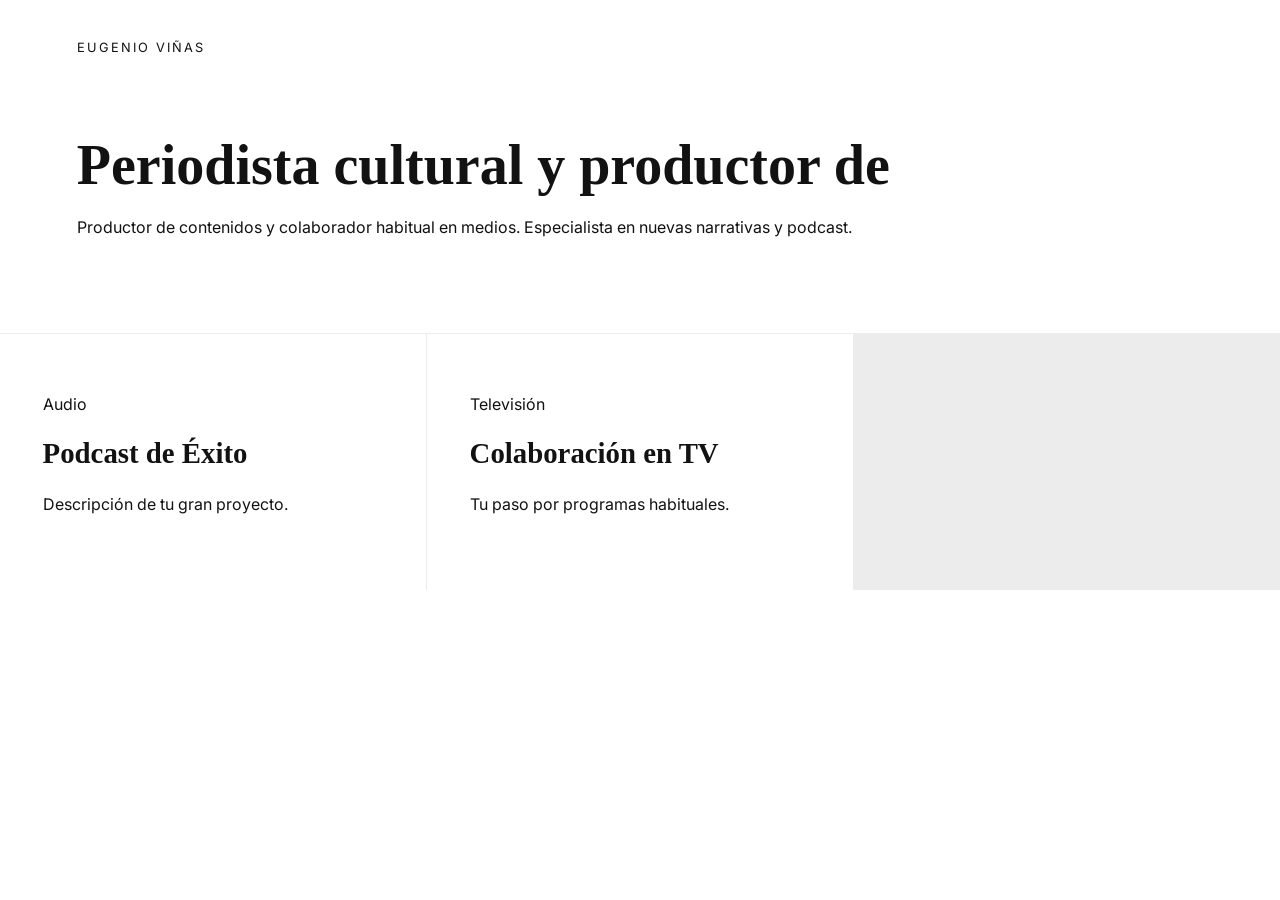
==== commit 6d0fc30a: "Update index.html" ====
--- a/index.html
+++ b/index.html
@@ -5,7 +5,7 @@
     <meta name="viewport" content="width=device-width, initial-scale=1.0">
     <title>Eugenio Viñas | Porfolio Cultural</title>
     <link rel="stylesheet" href="style.css">
-    <link href="https://fonts.googleapis.com/css2?family=Playfair+Display:ital,wght@0,600;1,600&family=Inter:wght@300;400;500&display=swap" rel="stylesheet">
+    <link href="https://fonts.googleapis.com/css2?family=IBM+Plex+Serif:ital,wght@0,400;0,600;1,400;1,600&family=Inter:wght@300;400;500&display=swap" rel="stylesheet">
 </head>
 <body>
     <nav class="navbar"><div class="logo">EUGENIO VIÑAS</div></nav>
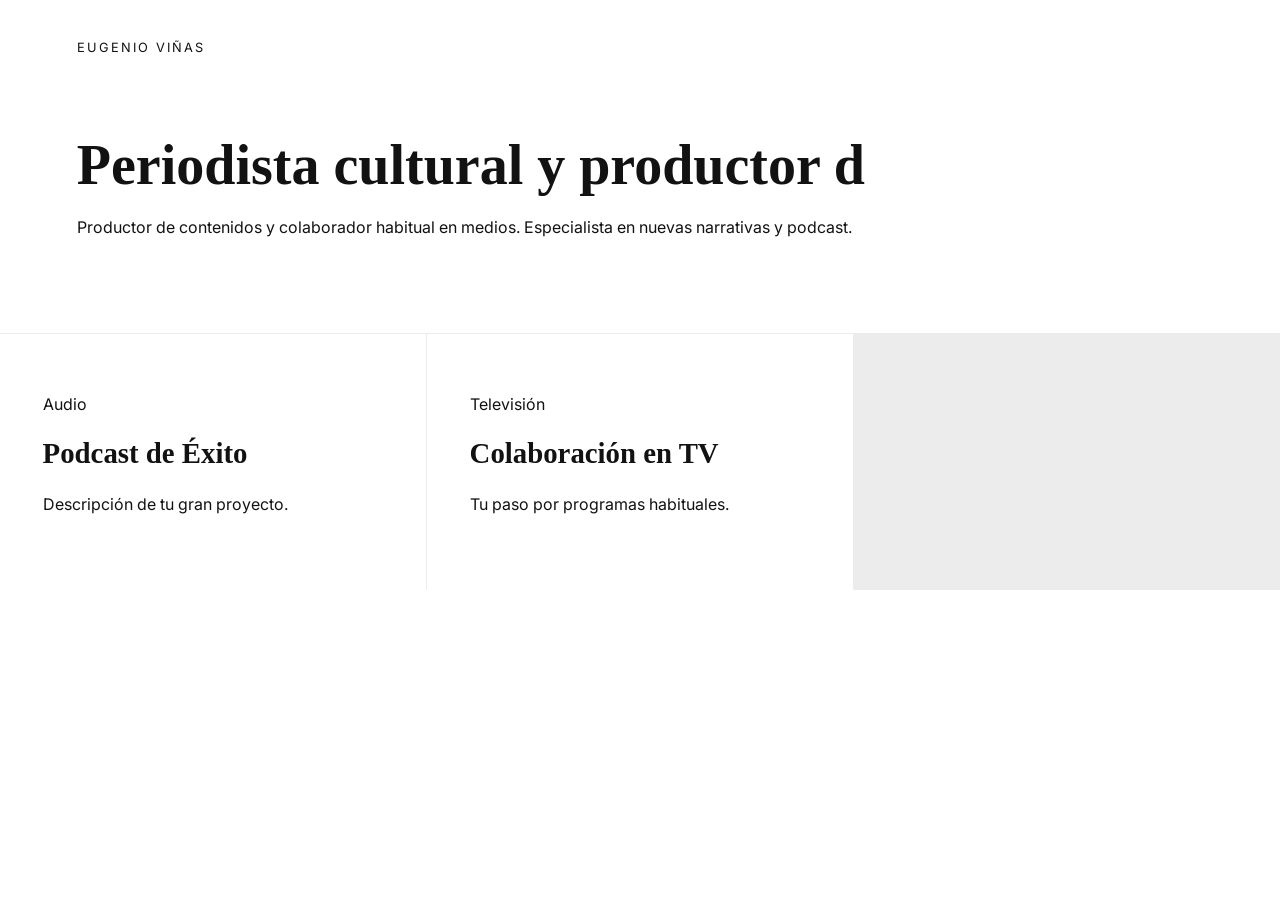
==== commit d204296e: "Update index.html" ====
--- a/index.html
+++ b/index.html
@@ -4,16 +4,23 @@
     <meta charset="UTF-8">
     <meta name="viewport" content="width=device-width, initial-scale=1.0">
     <title>Eugenio Viñas | Porfolio Cultural</title>
+    <link href="https://fonts.googleapis.com/css2?family=IBM+Plex+Serif:ital,wght@0,400;0,600;1,400;1,600&family=Inter:wght@300;400;500&display=swap" rel="stylesheet">
     <link rel="stylesheet" href="style.css">
-    <link href="https://fonts.googleapis.com/css2?family=IBM+Plex+Serif:ital,wght@0,400;0,600;1,400;1,600&family=Inter:wght@300;400;500&display=swap" rel="stylesheet">
 </head>
 <body>
-    <nav class="navbar"><div class="logo">EUGENIO VIÑAS</div></nav>
+
+    <nav class="navbar">
+        <div class="logo">EUGENIO VIÑAS</div>
+    </nav>
+
     <header class="hero">
         <h1>Periodista cultural y <span id="typewriter"></span></h1>
         <p class="bio-intro">Productor de contenidos y colaborador habitual en medios. Especialista en nuevas narrativas y podcast.</p>
     </header>
-    <main id="portfolio-grid" class="grid"></main>
+
+    <main id="portfolio-grid" class="grid">
+        </main>
+
     <script src="script.js"></script>
 </body>
 </html>
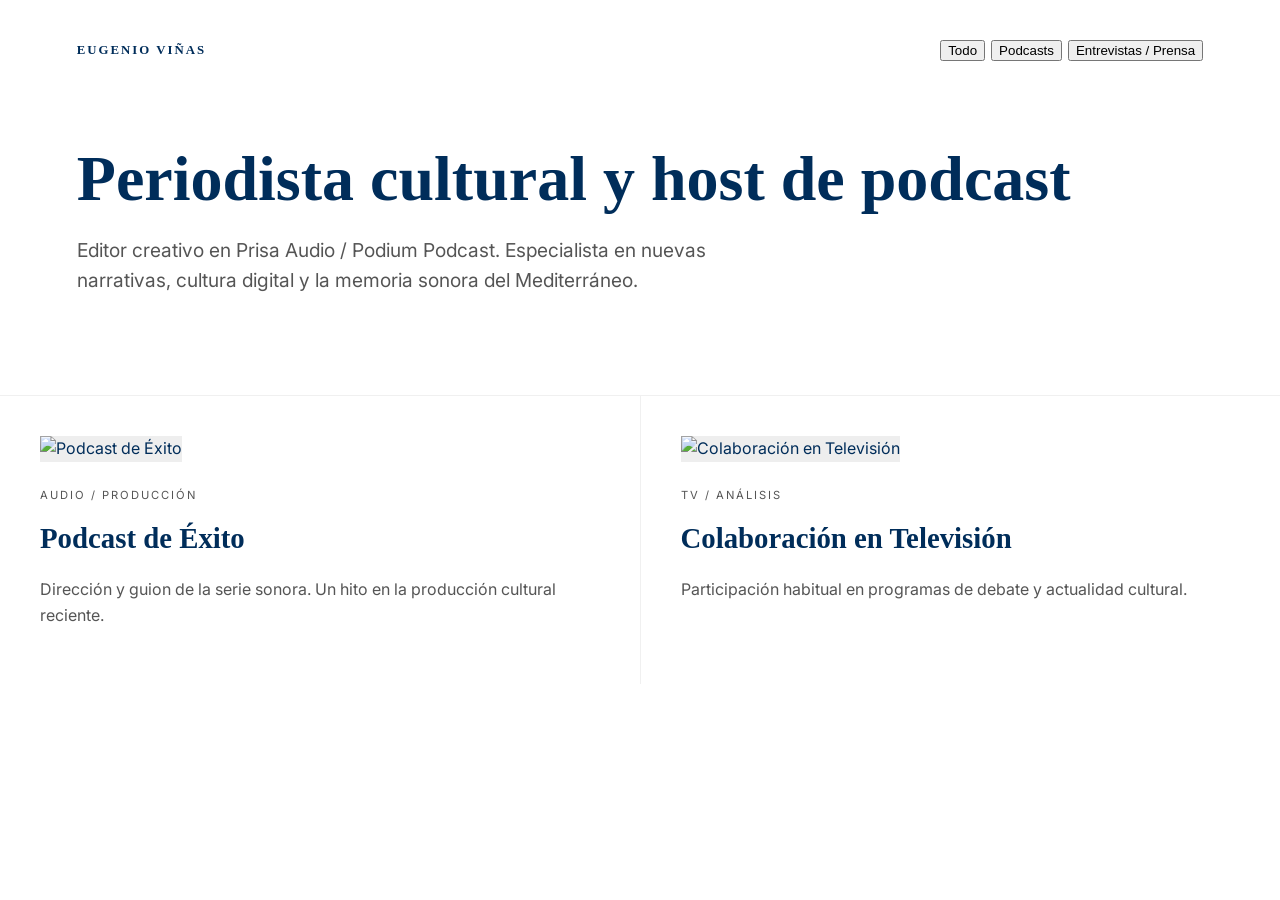
==== commit e4b7451b: "Update index.html" ====
--- a/index.html
+++ b/index.html
@@ -3,7 +3,7 @@
 <head>
     <meta charset="UTF-8">
     <meta name="viewport" content="width=device-width, initial-scale=1.0">
-    <title>Eugenio Viñas | Porfolio Cultural</title>
+    <title>Eugenio Viñas | Periodista y Productor</title>
     <link href="https://fonts.googleapis.com/css2?family=IBM+Plex+Serif:ital,wght@0,400;0,600;1,400;1,600&family=Inter:wght@300;400;500&display=swap" rel="stylesheet">
     <link rel="stylesheet" href="style.css">
 </head>
@@ -11,11 +11,16 @@
 
     <nav class="navbar">
         <div class="logo">EUGENIO VIÑAS</div>
+        <div class="filters">
+            <button class="filter-btn active" data-filter="all">Todo</button>
+            <button class="filter-btn" data-filter="podcast">Podcasts</button>
+            <button class="filter-btn" data-filter="prensa">Entrevistas / Prensa</button>
+        </div>
     </nav>
 
     <header class="hero">
         <h1>Periodista cultural y <span id="typewriter"></span></h1>
-        <p class="bio-intro">Productor de contenidos y colaborador habitual en medios. Especialista en nuevas narrativas y podcast.</p>
+        <p class="bio-intro">Editor creativo en Prisa Audio / Podium Podcast. Especialista en nuevas narrativas, cultura digital y la memoria sonora del Mediterráneo.</p>
     </header>
 
     <main id="portfolio-grid" class="grid">
--- a/style.css
+++ b/style.css
@@ -1,8 +1,105 @@
-:root { --bg: #ffffff; --text: #121212; --gray: #666; --border: #ececec; }
-body { margin: 0; font-family: 'Inter', sans-serif; background-color: var(--bg); color: var(--text); }
-.navbar { padding: 40px 6%; font-size: 0.8rem; letter-spacing: 2px; text-transform: uppercase; }
-.hero { padding: 0 6% 80px 6%; max-width: 900px; }
-.hero h1 { font-family: 'Playfair Display', serif; font-size: 3.5rem; margin-bottom: 20px; }
-.grid { display: grid; grid-template-columns: repeat(auto-fill, minmax(400px, 1fr)); gap: 1px; background-color: var(--border); border-top: 1px solid var(--border); }
-.project-card { background-color: white; padding: 60px 10%; text-decoration: none; color: inherit; }
-.project-card h2 { font-family: 'Playfair Display', serif; font-size: 1.8rem; }
+:root {
+    --bg: #ffffff;
+    --text: #002d5a; /* Tu azul oscuro propuesto */
+    --gray: #555;
+    --border: #f0f0f0;
+}
+
+body {
+    margin: 0;
+    font-family: 'Inter', sans-serif;
+    background-color: var(--bg);
+    color: var(--text);
+    line-height: 1.6;
+}
+
+/* Navbar */
+.navbar {
+    display: flex;
+    justify-content: space-between;
+    padding: 40px 6%;
+    font-size: 0.8rem;
+    letter-spacing: 2px;
+}
+
+.logo {
+    font-family: 'IBM Plex Serif', serif;
+    font-weight: 600;
+    text-transform: uppercase;
+}
+
+/* Cabecera / Hero */
+.hero {
+    padding: 0 6% 80px 6%;
+    max-width: 1000px;
+}
+
+.hero h1 {
+    font-family: 'IBM Plex Serif', serif;
+    font-size: clamp(2.5rem, 6vw, 4rem);
+    font-weight: 600;
+    line-height: 1.1;
+    margin-bottom: 20px;
+}
+
+.bio-intro {
+    font-size: 1.2rem;
+    color: var(--gray);
+    max-width: 700px;
+}
+
+/* Rejilla de Proyectos */
+.grid {
+    display: grid;
+    grid-template-columns: repeat(auto-fill, minmax(450px, 1fr));
+    gap: 1px;
+    background-color: var(--border);
+    border-top: 1px solid var(--border);
+}
+
+.project-card {
+    background-color: white;
+    padding: 40px;
+    text-decoration: none;
+    color: inherit;
+    transition: background 0.3s ease;
+}
+
+.project-card:hover {
+    background-color: #f9fbfd;
+}
+
+/* Estilo para las IMÁGENES */
+.project-img {
+    width: 100%;
+    aspect-ratio: 16 / 9;
+    object-fit: cover;
+    margin-bottom: 25px;
+    background-color: #eee;
+}
+
+.tag {
+    font-size: 0.7rem;
+    text-transform: uppercase;
+    letter-spacing: 2px;
+    color: var(--gray);
+    display: block;
+    margin-bottom: 10px;
+}
+
+.project-card h2 {
+    font-family: 'IBM Plex Serif', serif;
+    font-size: 1.8rem;
+    margin: 10px 0;
+}
+
+.project-card p {
+    font-size: 1rem;
+    color: var(--gray);
+}
+
+/* Responsive móvil */
+@media (max-width: 600px) {
+    .grid { grid-template-columns: 1fr; }
+    .hero h1 { font-size: 2.2rem; }
+}
